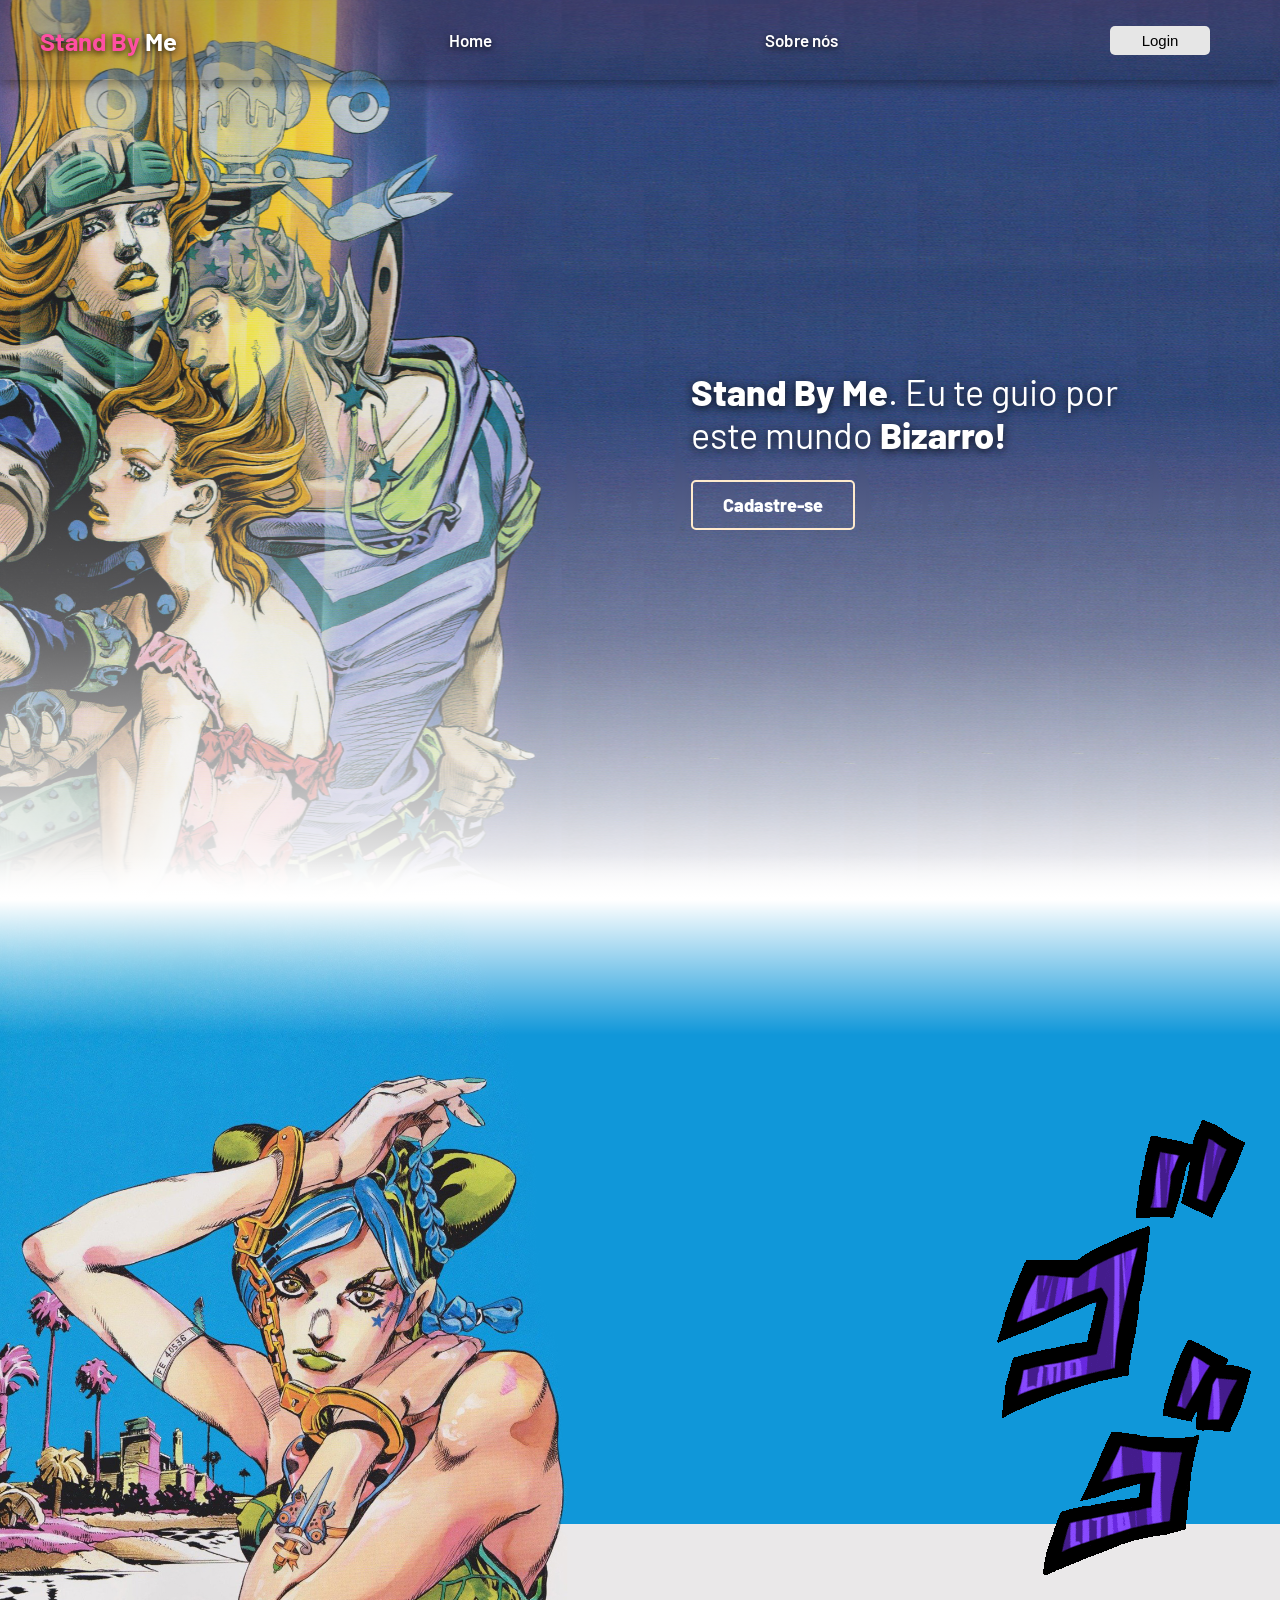
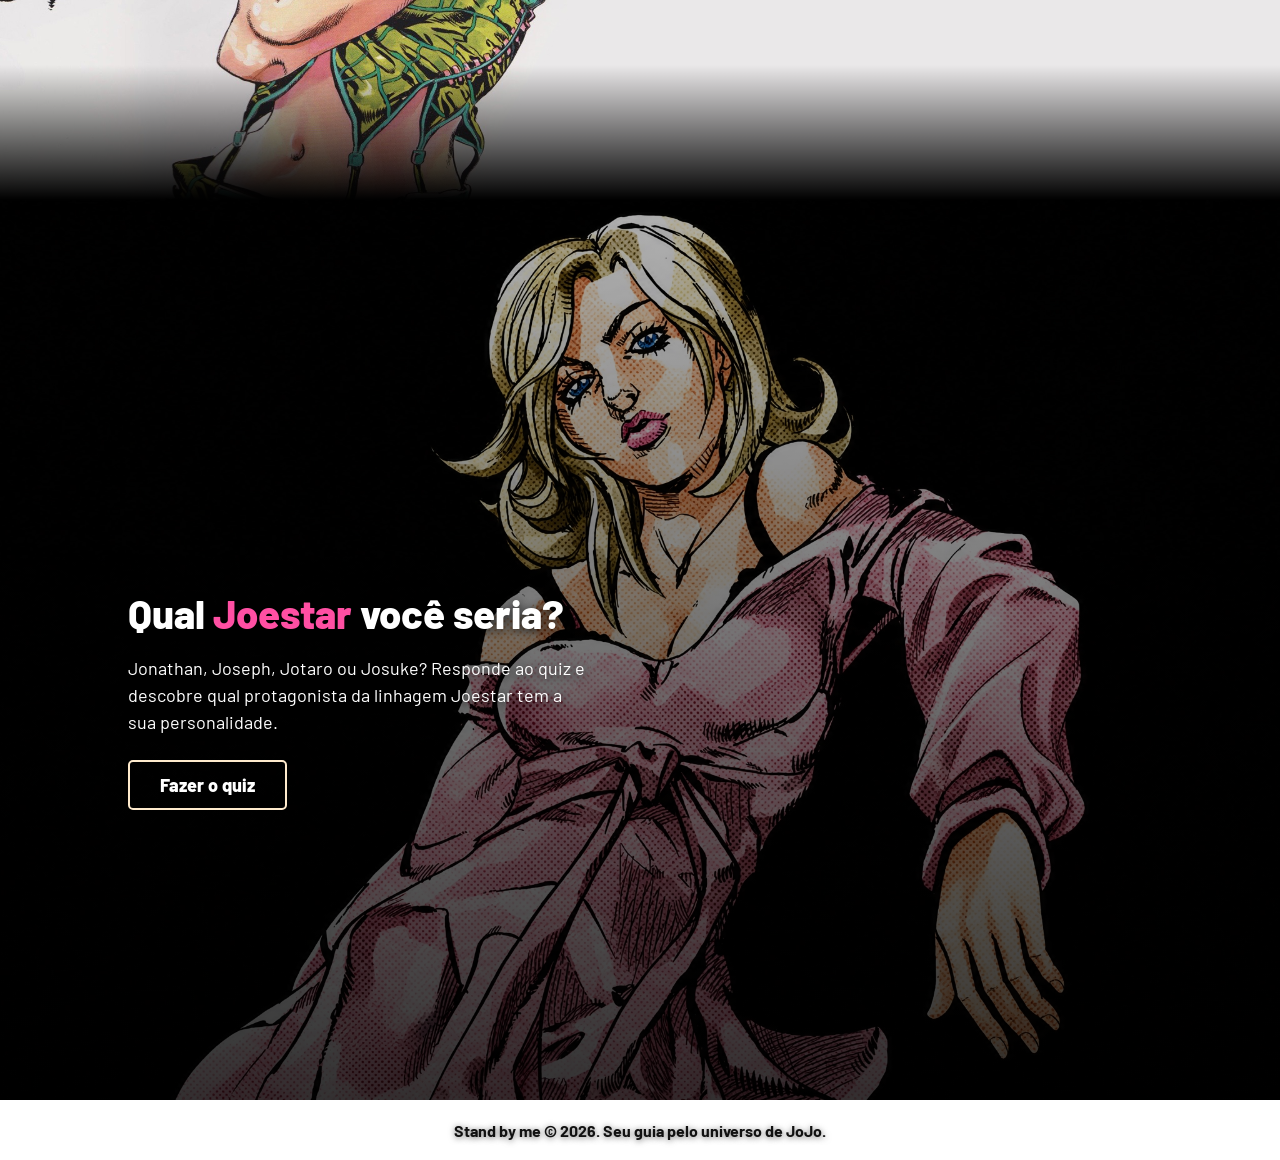
==== public/index.html @ cdf8f299 "refatorando tudo" ====
<!DOCTYPE html>
<html lang="pt-br">

<head>
  <meta charset="UTF-8">
  <meta http-equiv="X-UA-Compatible" content="IE=edge">
  <meta name="viewport" content="width=device-width, initial-scale=1.0">

  <title>Stand By Me | Página Inicial</title>

  <script src="./js/sessao.js"></script>

  <link rel="stylesheet" href="./css/estilo.css">
  <link rel="icon" href="./assets/icon/favicon2.ico">
  <link rel="preconnect" href="https://fonts.gstatic.com">
</head>

<body>
  <div class="cabecalho">
    <ul class="menu">
      <li>
        <a href="index.html">
          <h2><span>Stand By</span> Me</h2>
        </a>
      </li>
      <li>
        <a href="index.html">Home</a>
      </li>
      <li>
        <a href="#">Sobre nós</a>
      </li>
      <li>
        <a href="login.html"><button class="botao-perfil">Login</button></a>
      </li>
    </ul>
  </div>

  <div class="banner">
    <div class="container">
      <div class="chamada">
        <p><span>Stand By Me</span>. Eu te guio por este mundo <span>Bizarro!</span></p>
        <a href="cadastro.html" class="botao-chamada">Cadastre-se</a>
      </div>
    </div>
  </div>


  <div class="social">
    <div class="container">
      <div class="sobre-texto">
      </div>
    </div>
    <img class="sobre-imagem" src="assets/imgs/giphy.gif" alt="GO GO GO">
  </div>

  <div class="banner2">
    <div class="container">
      <div class="chamada">
        <h1>Qual <span>Joestar </span>você seria?</h1>
        <p>Jonathan, Joseph, Jotaro ou Josuke? Responde ao quiz e descobre qual protagonista da linhagem Joestar tem a sua personalidade.</p>
        <a href="quizPersonagem.html" class="botao-chamada">Fazer o quiz</a>
      </div>
    </div>
  </div>

  <div class="footer">
    <div class="container">
      <h4>Stand by me © 2026. Seu guia pelo universo de JoJo.</h4>
    </div>
  </div>
</body>

</html>
---- public/css/estilo.css ----
@import url('https://fonts.googleapis.com/css2?family=Barlow:ital,wght@0,100;0,200;0,300;0,400;0,500;0,600;0,700;0,800;0,900;1,100;1,200;1,300;1,400;1,500;1,600;1,700;1,800;1,900&display=swap');

body {
  margin: 0;
  padding: 0;
  font-family: 'Barlow', 'Segoe UI', Tahoma, Geneva, Verdana, sans-serif;
  background-color: black;
}

:root {
  --tamanho-header: 0px;
  --tamanho-banner: calc(100vh - var(--tamanho-header) - var(--tamanho-footer));
  --tamanho-simulador: calc(100vh - var(--tamanho-header) - var(--tamanho-footer));
  --tamanho-login: calc(100vh - var(--tamanho-header) - var(--tamanho-footer));
  --tamanho-footer: 0px;
}

.container {
  display: flex;
  width: 80%;
  margin: auto;
}

/* CABEÇALHO */

.cabecalho {
  background: rgba(0, 0, 0, 0.15);
  box-shadow: 0 4px 12px rgba(0, 0, 0, 0.4);
  position: absolute;
  top: 0;
  left: 0;
  width: 100%;
  height: 80px;
  display: flex;
  justify-content: center;
  box-sizing: border-box;
  padding-left: 40px;
  padding-right: 40px;
  z-index: 10;
}

.menu {
  display: flex;
  justify-content: space-between;
  align-items: center;
  width: 100%;
  font-size: 18px;
  list-style: none;
  margin: 0;
  padding: 0;
}

.menu li {
  margin-right: 30px;
}

.menu a {
  color: white;
  font-size: 17px;
  font-weight: 600;
  text-decoration: none;
  text-shadow: 0 2px 6px rgba(0, 0, 0, 0.8);
}

.menu h2 {
  margin: 0;
}

.menu h2 span {
  color: #ff4fa3;
}

.cabecalho button {
  background-color: #e6e6e6;
  color: black;
  border-radius: 5px;
  border: none;
  font-size: 15px;
  padding: 6px 20px;
  min-width: 100px;
  text-align: center;
  cursor: pointer;
  transition: all 0.3s ease;
}

.botao-perfil:hover {
  background-color: #ff4fa3;
  color: #0E1A12;
  box-shadow: 0 0 15px rgba(228, 228, 227, 0.4);
}

/* BANNER */

.banner {
  height: var(--tamanho-banner);
  color: white;
  background-image: linear-gradient(to bottom, transparent 95%, white 100%), url('../assets/imgs/image\ 11.svg');
  background-size: cover;
  background-position: center;
  background-repeat: no-repeat;
}

.banner .container {
  justify-content: flex-end;
  align-items: center;
  height: 100%;
}

.chamada {
  width: 45%;
}

.banner p {
  width: 100%;
  margin: 0;
  padding: 0;
  font-size: 36px;
  color: white;
  text-shadow: 0 2px 10px rgba(0, 0, 0, 0.8);
}

.banner .container span {
  font-weight: 800;
}

.botao-chamada {
  display: inline-block;
  margin-top: 24px;
  padding: 12px 30px;
  background-color: transparent;
  color: #fff;
  border: 2px solid blanchedalmond;
  font-size: 18px;
  font-weight: 800;
  text-decoration: none;
  border-radius: 5px;
  transition: all 0.3s ease;
}

.botao-chamada:hover {
  background-color: #ff4fa3;
  color: #0E1A12;
  box-shadow: 0 0 15px rgba(228, 228, 227, 0.4);
}

/* SOBRE O SITE (Sessão do Meio) */

.social {
  background-image: linear-gradient(to bottom, white 0%, transparent 15%, transparent 85%, black 100%), url('../assets/imgs/image\ 12.svg');
  background-size: cover;
  background-repeat: no-repeat;
  background-position: center;
  display: flex;
  position: relative;
  min-height: var(--tamanho-banner);
  align-items: center;
  padding: 60px 0;
  box-sizing: border-box;
}

.social .container {
  justify-content: center;
  width: 80%;
}

.sobre-texto {
  width: 100%;
  display: grid;
  grid-template-columns: repeat(3, 1fr);
  column-gap: 40px;
}

.sobre-texto h2 {
  grid-column: 1 / -1;
  font-size: 40px;
  font-weight: 800;
  line-height: 1.1;
  margin: 0 0 30px 0;
  color: #111;
  text-transform: uppercase;
  text-shadow: 0 0 6px rgba(255, 255, 255, 0.8);
}

.sobre-texto h2::before {
  content: "Site informativo";
  display: block;
  font-size: 14px;
  font-weight: 800;
  letter-spacing: 4px;
  color: #ff4fa3;
  margin-bottom: 12px;
}

.sobre-texto p {
  text-align: left;
  font-size: 16px;
  font-weight: 700;
  line-height: 1.7;
  color: #111;
  margin: 0;
  padding-top: 15px;
  border-top: 3px solid #F2C230;
  text-shadow: 0 0 6px rgba(255, 255, 255, 0.8);
}

.gogogo {
  position: absolute;
  right: 5%;
  top: 10%;
  width: 80px;
  height: auto;
}

/* BANNER 2 (Com o footer integrado dentro para garantir fundo completo até o fim) */

.banner2 {
  min-height: 100vh;
  display: flex;
  flex-direction: column;
  justify-content: space-between;
  color: white;
  background-image: linear-gradient(to bottom, rgba(0, 0, 0, 0.3), rgba(0, 0, 0, 0.8)), url('../assets/imgs/image\ 13.svg');
  background-size: cover;
  background-position: center;
  background-repeat: no-repeat;
  box-sizing: border-box;
  padding-top: 100px;
}

.banner2 .container {
  justify-content: flex-start;
  align-items: center;
  flex: 1;
}

.banner2 h1 {
  margin: 0 0 20px 0;
  font-size: 40px;
  font-weight: 800;
  line-height: 1.1;
  text-shadow: 0 2px 10px rgba(0, 0, 0, 0.8);
}

.banner2 h1 span {
  color: #ff4fa3;
}

.banner2 p {
  width: 100%;
  margin: 0;
  padding: 0;
  font-size: 18px;
  color: white;
  text-shadow: 0 2px 10px rgba(0, 0, 0, 0.8);
  line-height: 1.5;
}

/* FOOTER TRANSPARENTE INTEGRADO */

.footer {
  background-color: #fff;
  height: 60px;
  color: #111;
  display: flex;
  align-items: center;
  font-size: 16px;
  font-weight: bolder;
  text-shadow: 0 1px 6px rgba(0, 0, 0, 0.6);
  width: 100%;
}

.footer h4 {
  margin: 0;
}

.footer .container {
  justify-content: center;
  text-align: center;
}

.footer .container .version {
  font-size: 12px;
}

/* LOGIN */

.login {
  height: var(--tamanho-login);
  background-image: url('../assets/imgs/image\ 14.png');
  background-size: cover;
  background-position: center;
  background-repeat: no-repeat;
  padding-top: 80px;
  box-sizing: border-box;
}

.cadastro {
  height: var(--tamanho-login);
  background-image: url('../assets/imgs/image\ 10.svg');
  background-size: cover;
  background-position: center;
  background-repeat: no-repeat;
  padding-top: 80px;
  box-sizing: border-box;
}

.login .container {
  justify-content: center;
  align-items: center;
  height: 100%;
}

.cadastro .container {
  justify-content: flex-end;
  align-items: center;
  height: 100%;
}

.card {
  width: 100%;
  max-width: 380px;
  background-color: whitesmoke;
  border: 1px solid #eeeeee;
  border-radius: 12px;
  padding: 30px;
  display: flex;
  flex-direction: column;
  box-shadow: 0 8px 24px rgba(0, 0, 0, 0.3);
  box-sizing: border-box;
}

.card h2 {
  margin: 0 0 20px 0;
  font-size: 26px;
  color: #222222;
  text-align: center;
}

.formulario {
  display: flex;
  width: 100%;
  flex-direction: column;
}

.formulario span {
  font-size: 13px;
  color: #777777;
  margin-bottom: 6px;
}

.formulario input {
  background-color: transparent;
  border: none;
  border-bottom: 2px solid #dddddd;
  color: #222222;
  padding: 10px 0;
  font-size: 15px;
  outline: none;
  margin-bottom: 20px;
  transition: all 0.5s ease;
}

.formulario input:focus {
  border-bottom-color: #ff4fa3;
}

.formulario select {
  border: 2px solid #32b9cd;
  background-color: white;
  color: gray;
  height: 36px;
  text-align: center;
  border-radius: 10px;
  margin: 0;
}

.campo {
  display: flex;
  flex-direction: column;
  justify-content: start;
  padding: 5px 0;
}

.botao {
  cursor: pointer;
  font-family: "Barlow", sans-serif;
  border: 2px solid #ff4fa3;
  border-radius: 6px;
  box-shadow: 0 4px 10px rgba(0, 0, 0, 0.1);
  font-weight: 700;
  font-size: 16px;
  color: #ff4fa3;
  background-color: transparent;
  width: 100%;
  height: 44px;
  margin-top: 10px;
  transition: all 0.3s ease;
}

.botao:hover {
  background-color: #ff4fa3;
  color: white;
  box-shadow: 0 4px 15px rgba(255, 79, 163, 0.4);
}

.loading-div {
  width: 50px;
  margin: auto;
  display: none;
}

.loading-div img {
  height: 50px;
  width: 50px;
}

#div_erros_login {
  display: none;
}

/* FORMULARIO */

.alerta_erro {
  display: flex;
  justify-content: flex-end;
}

.card_erro {
  display: none;
  background-color: #fff;
  color: black;
  width: 230px;
  position: fixed;
  border-radius: 4px;
  border: #ED145B 3px solid;
  padding: 10px;
  margin-right: 10%;
}

.card_erro #mensagem_erro {
  font-weight: 500;
  font-size: 18px;
}

.formulario .tipo_campo {
  font-size: 18px;
  font-weight: 600 !important;
}

input {
  margin-bottom: 10px;
  border: 2px solid #32b9cd;
  padding: 10px;
  text-align: center;
  border-radius: 10px;
}

.btn {
  font-family: "Barlow", sans-serif;
  border: 0;
  border-radius: 5px;
  font-weight: 600;
  font-size: 16px;
  padding: 10px 15px;
  color: white;
  background-color: #ED145B;
  width: 120px;
  align-self: center;
  margin-top: 5px;
}

/* SIMULADOR */

.simulador {
  color: white;
}

.simulador .container {
  flex-direction: column;
  overflow: scroll;
  height: var(--tamanho-simulador);
}

/* ALERTA */

#alerta {
  position: absolute;
  right: 0;
  bottom: 0;
}

.mensagem-alarme {
  background-color: white;
  border-radius: 5px;
  width: 300px;
  height: 80px;
  margin: 10px;
  padding: 10px 0;
  display: flex;
  justify-content: space-evenly;
  align-items: center;
}

.mensagem-alarme h3 {
  font-size: 14px;
  margin: 0;
}

.mensagem-alarme .informacao {
  width: 66%;
}

.alarme-sino {
  width: 48px;
  height: 48px;
  animation-name: bell;
  animation-duration: 4s;
  background-image: url('https://cdn-icons-png.flaticon.com/512/1157/1157000.png');
  background-size: cover;
  animation-iteration-count: infinite;
}

@keyframes bell {
  0% { transform: rotate(25deg); }
  25% { transform: rotate(-25deg); }
  50% { transform: rotate(25deg); }
  75% { transform: rotate(-25deg); }
  100% { transform: rotate(25deg); }
}

/* QUIZ (tema dark) */

.quiz {
  min-height: 100vh;
  background-color: #0a0a0a;
  background-image: linear-gradient(rgba(0, 0, 0, 0.15), rgba(0, 0, 0, 0.3)), url('../assets/imgs/wallhaven-mlg9p1.png');
  background-size: cover;
  background-position: center;
  background-repeat: no-repeat;
  padding-top: 100px;
  padding-bottom: 40px;
  box-sizing: border-box;
}

.quiz .container {
  justify-content: center;
  align-items: center;
}

.card-quiz {
  max-width: 600px;
  background-color: #141414;
  border: 1px solid #ff4fa3;
  box-shadow: 0 0 20px rgba(255, 79, 163, 0.3);
}

.card-quiz h2 {
  color: white;
}

#numero_pergunta {
  font-size: 14px;
  color: #999999;
  text-align: center;
  margin-bottom: 10px;
}

#texto_pergunta {
  margin-bottom: 20px;
}

#div_alternativas {
  display: flex;
  flex-direction: column;
}

.botao-alternativa {
  cursor: pointer;
  font-family: "Barlow", sans-serif;
  font-size: 16px;
  font-weight: 600;
  color: white;
  background-color: #1f1f1f;
  border: 2px solid #333333;
  border-radius: 6px;
  padding: 12px;
  margin-bottom: 10px;
  text-align: left;
  transition: all 0.3s ease;
}

.botao-alternativa:hover {
  border-color: #ff4fa3;
  color: #ff4fa3;
  background-color: #2a2a2a;
}

#div_resultado {
  text-align: center;
}

#div_resultado h1 {
  color: #ff4fa3;
  font-size: 36px;
  margin: 10px 0;
}

#descricao_personagem {
  color: #cccccc;
  font-size: 16px;
  line-height: 1.5;
}

@media (max-width: 768px) {
  .container {
    width: 90%;
  }

  .cabecalho {
    position: relative;
    height: auto;
    padding: 15px;
  }

  .menu {
    flex-direction: column;
    gap: 15px;
  }

  .menu li {
    margin-right: 0;
  }

  .chamada {
    width: 100%;
    text-align: center;
  }

  .banner .container,
  .cadastro .container {
    justify-content: center;
  }

  .banner p {
    font-size: 24px;
  }

  .sobre-texto {
    grid-template-columns: 1fr;
    row-gap: 25px;
  }

  .sobre-texto h2 {
    font-size: 28px;
  }

  .banner2 h1 {
    font-size: 28px;
  }

  .gogogo {
    display: none;
  }
}
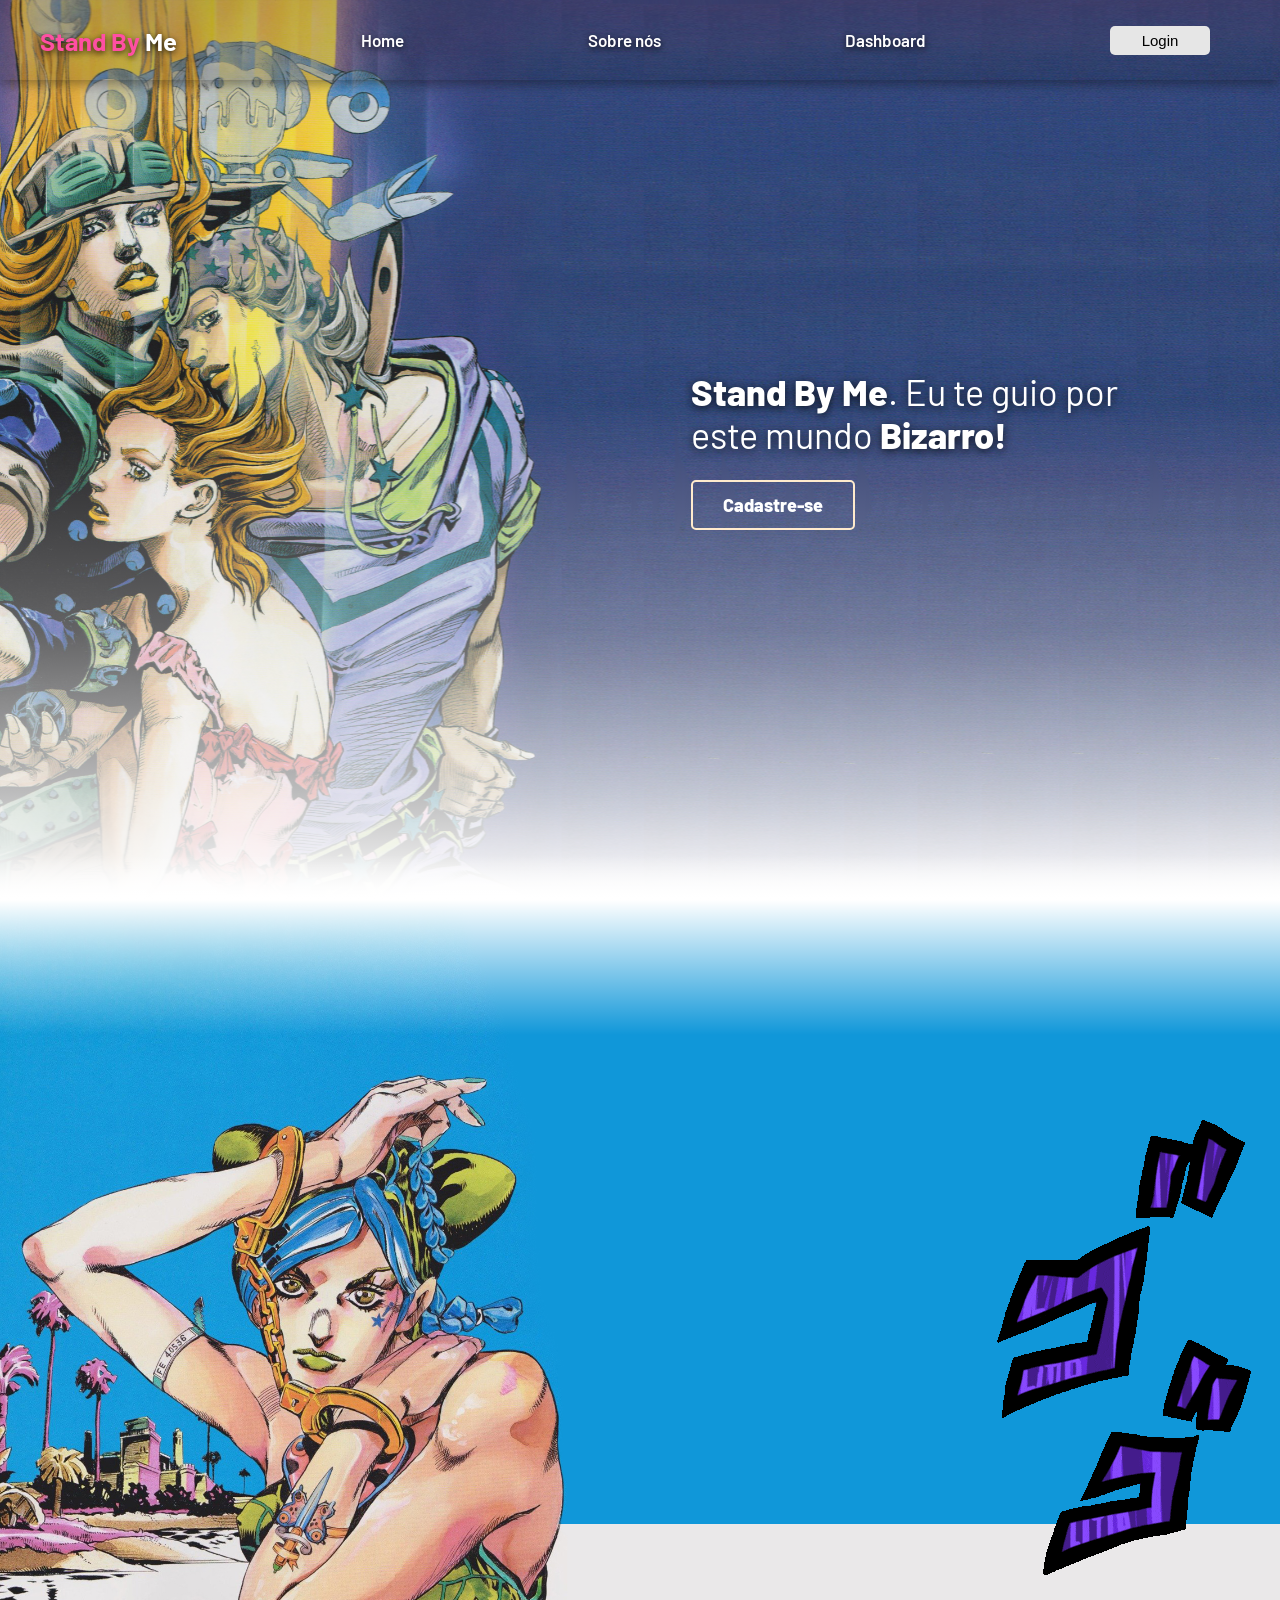
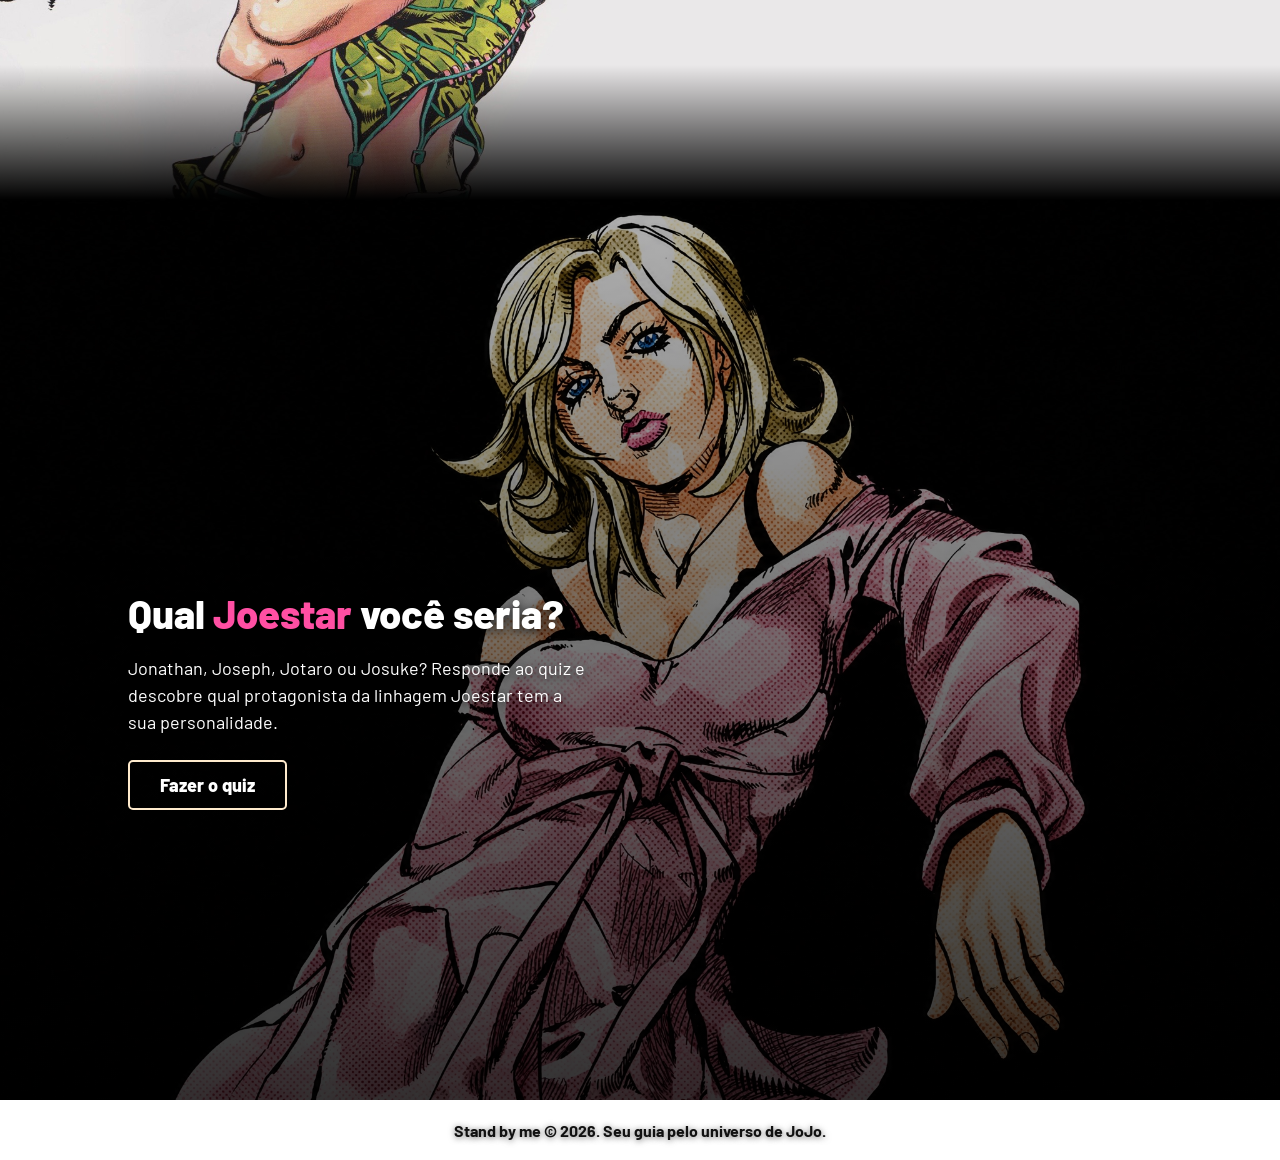
==== commit 8c6e4c36: "fazendo o web-data-viz funcionar" ====
--- a/public/index.html
+++ b/public/index.html
@@ -30,6 +30,9 @@
         <a href="#">Sobre nós</a>
       </li>
       <li>
+        <a href="dashboard/dashboard.html">Dashboard</a>
+      </li>
+      <li>
         <a href="login.html"><button class="botao-perfil">Login</button></a>
       </li>
     </ul>
@@ -57,8 +60,9 @@
     <div class="container">
       <div class="chamada">
         <h1>Qual <span>Joestar </span>você seria?</h1>
-        <p>Jonathan, Joseph, Jotaro ou Josuke? Responde ao quiz e descobre qual protagonista da linhagem Joestar tem a sua personalidade.</p>
-        <a href="quizPersonagem.html" class="botao-chamada">Fazer o quiz</a>
+        <p>Jonathan, Joseph, Jotaro ou Josuke? Responde ao quiz e descobre qual protagonista da linhagem Joestar tem a
+          sua personalidade.</p>
+        <a href="login.html" class="botao-chamada">Fazer o quiz</a>
       </div>
     </div>
   </div>
@@ -68,6 +72,9 @@
       <h4>Stand by me © 2026. Seu guia pelo universo de JoJo.</h4>
     </div>
   </div>
+
+  <div class="tela_carregando"">Carregando...</div>
+
 </body>
 
 </html>
--- a/public/css/estilo.css
+++ b/public/css/estilo.css
@@ -661,4 +661,10 @@
   .gogogo {
     display: none;
   }
+}
+.tela_carregando {
+    display: none;
+    background-color: black;
+    color: white;
+    text-align: center;
 }
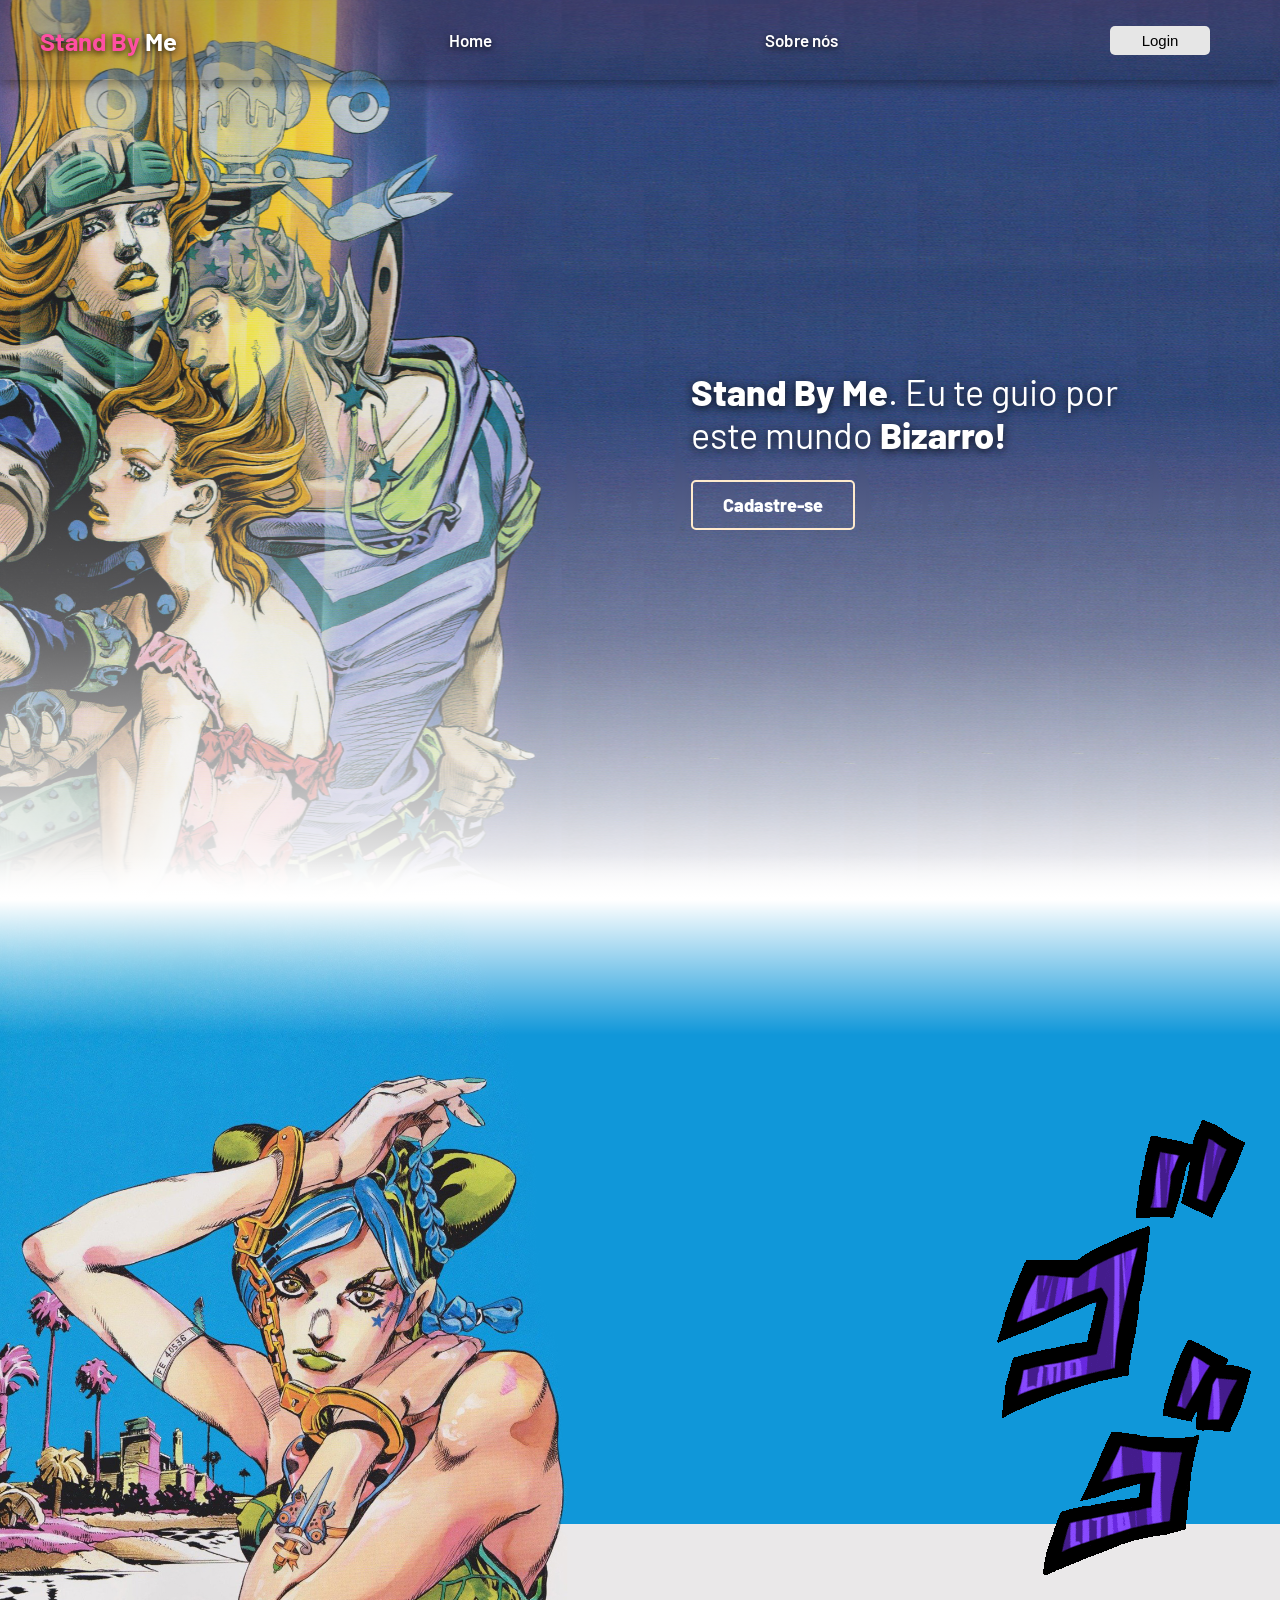
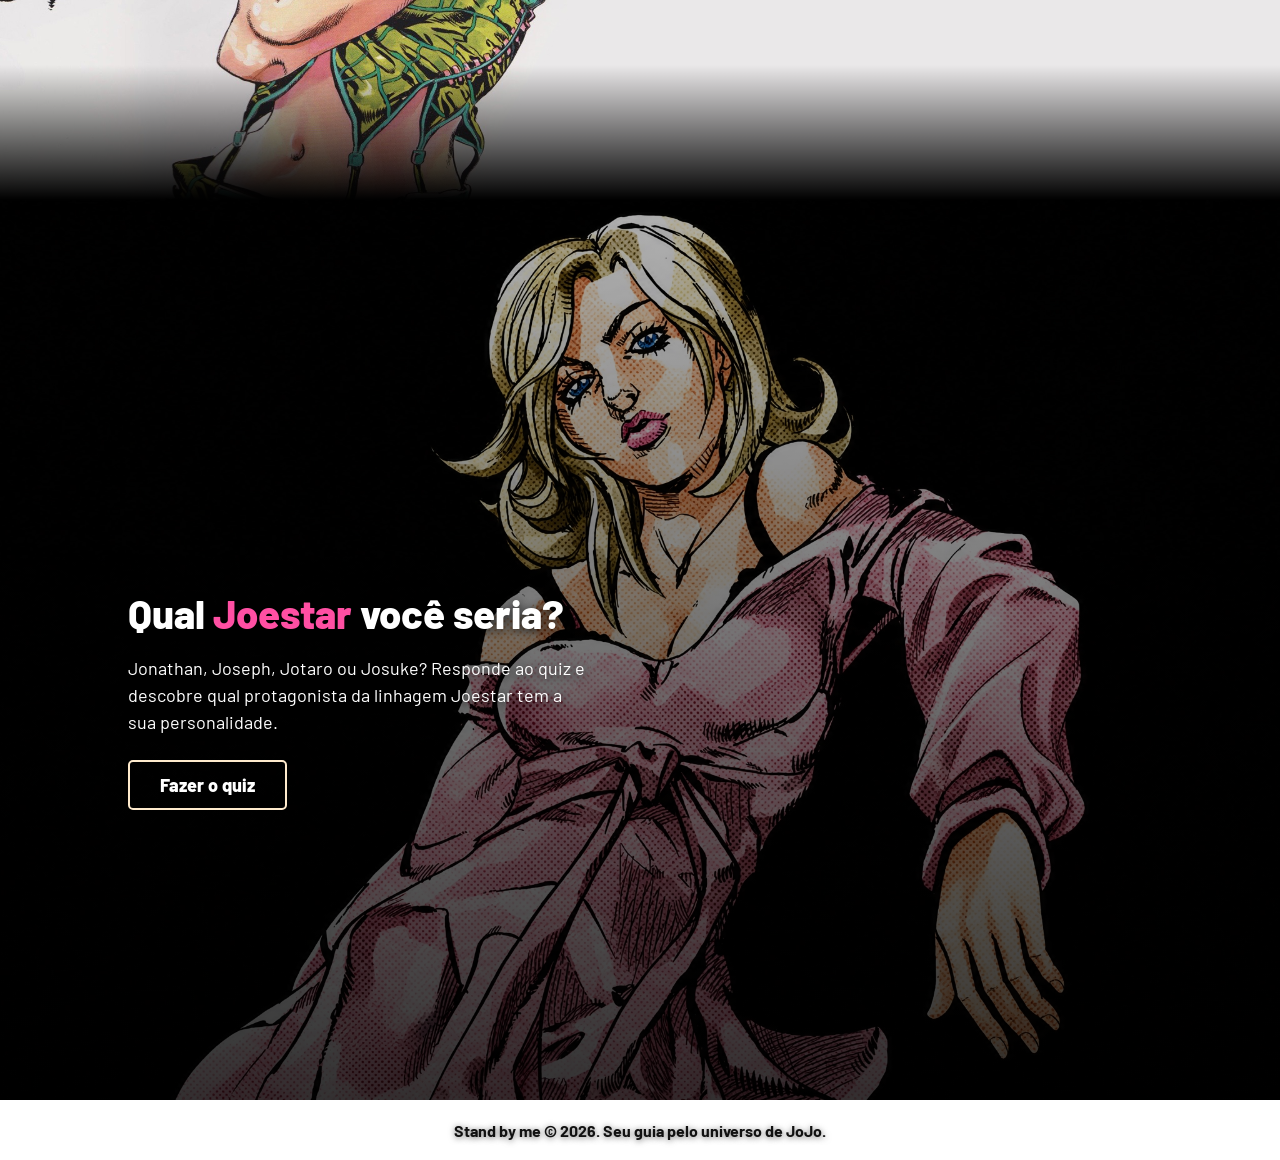
==== commit f04f1978: "refatorando index e login juntamente com o css" ====
--- a/public/index.html
+++ b/public/index.html
@@ -28,9 +28,6 @@
       </li>
       <li>
         <a href="#">Sobre nós</a>
-      </li>
-      <li>
-        <a href="dashboard/dashboard.html">Dashboard</a>
       </li>
       <li>
         <a href="login.html"><button class="botao-perfil">Login</button></a>
--- a/public/css/estilo.css
+++ b/public/css/estilo.css
@@ -521,11 +521,25 @@
 }
 
 @keyframes bell {
-  0% { transform: rotate(25deg); }
-  25% { transform: rotate(-25deg); }
-  50% { transform: rotate(25deg); }
-  75% { transform: rotate(-25deg); }
-  100% { transform: rotate(25deg); }
+  0% {
+    transform: rotate(25deg);
+  }
+
+  25% {
+    transform: rotate(-25deg);
+  }
+
+  50% {
+    transform: rotate(25deg);
+  }
+
+  75% {
+    transform: rotate(-25deg);
+  }
+
+  100% {
+    transform: rotate(25deg);
+  }
 }
 
 /* QUIZ (tema dark) */
@@ -611,60 +625,162 @@
   line-height: 1.5;
 }
 
-@media (max-width: 768px) {
-  .container {
-    width: 90%;
-  }
-
-  .cabecalho {
-    position: relative;
-    height: auto;
-    padding: 15px;
-  }
-
-  .menu {
-    flex-direction: column;
-    gap: 15px;
-  }
-
-  .menu li {
-    margin-right: 0;
-  }
-
-  .chamada {
-    width: 100%;
-    text-align: center;
-  }
-
-  .banner .container,
-  .cadastro .container {
-    justify-content: center;
-  }
-
-  .banner p {
-    font-size: 24px;
-  }
-
-  .sobre-texto {
-    grid-template-columns: 1fr;
-    row-gap: 25px;
-  }
-
-  .sobre-texto h2 {
-    font-size: 28px;
-  }
-
-  .banner2 h1 {
-    font-size: 28px;
-  }
-
-  .gogogo {
-    display: none;
-  }
-}
 .tela_carregando {
-    display: none;
-    background-color: black;
-    color: white;
-    text-align: center;
+  display: none;
+  background-color: black;
+  color: white;
+  text-align: center;
+}
+
+/* TELA DE FAVORITOS (Com espaçamento adequado para afastar da Navbar) */
+
+.fav-pagina {
+  background-color: #b5179e;
+  margin: 0;
+}
+
+.fav-conteudo {
+  display: flex;
+  flex-direction: column;
+  align-items: center;
+  justify-content: center;
+  text-align: center;
+  padding: 40px 20px 60px 20px;
+  min-height: 75vh;
+  box-sizing: border-box;
+}
+
+#div_escolha,
+#div_confirmacao {
+  width: 1050px;
+  margin: 40px auto 0 auto;
+}
+
+.fav-titulo {
+  display: inline-block;
+  background-color: #000000;
+  color: #f5c518;
+  font-size: 42px;
+  text-transform: uppercase;
+  letter-spacing: 3px;
+  padding: 15px 35px;
+  border: 6px solid #f5c518;
+  box-shadow: 10px 10px 0 #ffffff;
+  margin: 20px 0 50px 0;
+}
+
+/* Grade 3x3 fixa e alinhada */
+.fav-cartas {
+  display: grid;
+  grid-template-columns: repeat(3, 1fr);
+  gap: 30px;
+  width: 100%;
+}
+
+.fav-carta {
+  display: flex;
+  flex-direction: column;
+  justify-content: center;
+  align-items: center;
+  min-height: 170px;
+  padding: 25px 20px;
+  border: 6px solid #000000;
+  box-shadow: 10px 10px 0 #000000;
+  cursor: pointer;
+  font-family: inherit;
+  text-transform: uppercase;
+  transition: transform 0.15s ease, background-color 0.15s ease;
+}
+
+.fav-carta h2 {
+  font-size: 24px;
+  margin: 0 0 12px 0;
+  line-height: 1.2;
+}
+
+.fav-carta p {
+  font-size: 15px;
+  margin: 0;
+  line-height: 1.4;
+}
+
+.fav-carta:hover {
+  background-color: #000000;
+  color: #f5c518;
+  border-color: #f5c518;
+  transform: translate(-3px, -3px);
+  box-shadow: 0px 0px 0 #000000;
+}
+
+/* Cores temáticas por protagonista */
+.fav-jonathan {
+  background-color: #1e3a8a;
+  color: #ffffff;
+}
+
+.fav-joseph {
+  background-color: #2a9d8f;
+  color: #ffffff;
+}
+
+.fav-jotaro {
+  background-color: #1d4ed8;
+  color: #ffffff;
+}
+
+.fav-josuke {
+  background-color: #f72585;
+  color: #ffffff;
+}
+
+.fav-giorno {
+  background-color: #f5c518;
+  color: #000000;
+}
+
+.fav-jolyne {
+  background-color: #10b981;
+  color: #000000;
+}
+
+.fav-johnny {
+  background-color: #38bdf8;
+  color: #000000;
+}
+
+.fav-gappy {
+  background-color: #f8fafc;
+  color: #0f172a;
+}
+
+.fav-jodio {
+  background-color: #7c3aed;
+  color: #ffffff;
+}
+
+/* Tela de confirmação */
+.fav-nome {
+  color: #ffffff;
+  font-size: 56px;
+  text-transform: uppercase;
+  text-shadow: 5px 5px 0 #000000;
+  margin: 0 0 40px 0;
+}
+
+.fav-botao {
+  background-color: #f5c518;
+  color: #000000;
+  font-family: inherit;
+  font-size: 22px;
+  font-weight: 800;
+  text-transform: uppercase;
+  padding: 15px 30px;
+  border: 6px solid #000000;
+  box-shadow: 8px 8px 0 #000000;
+  cursor: pointer;
+}
+
+.fav-botao:hover {
+  background-color: #000000;
+  color: #f5c518;
 }
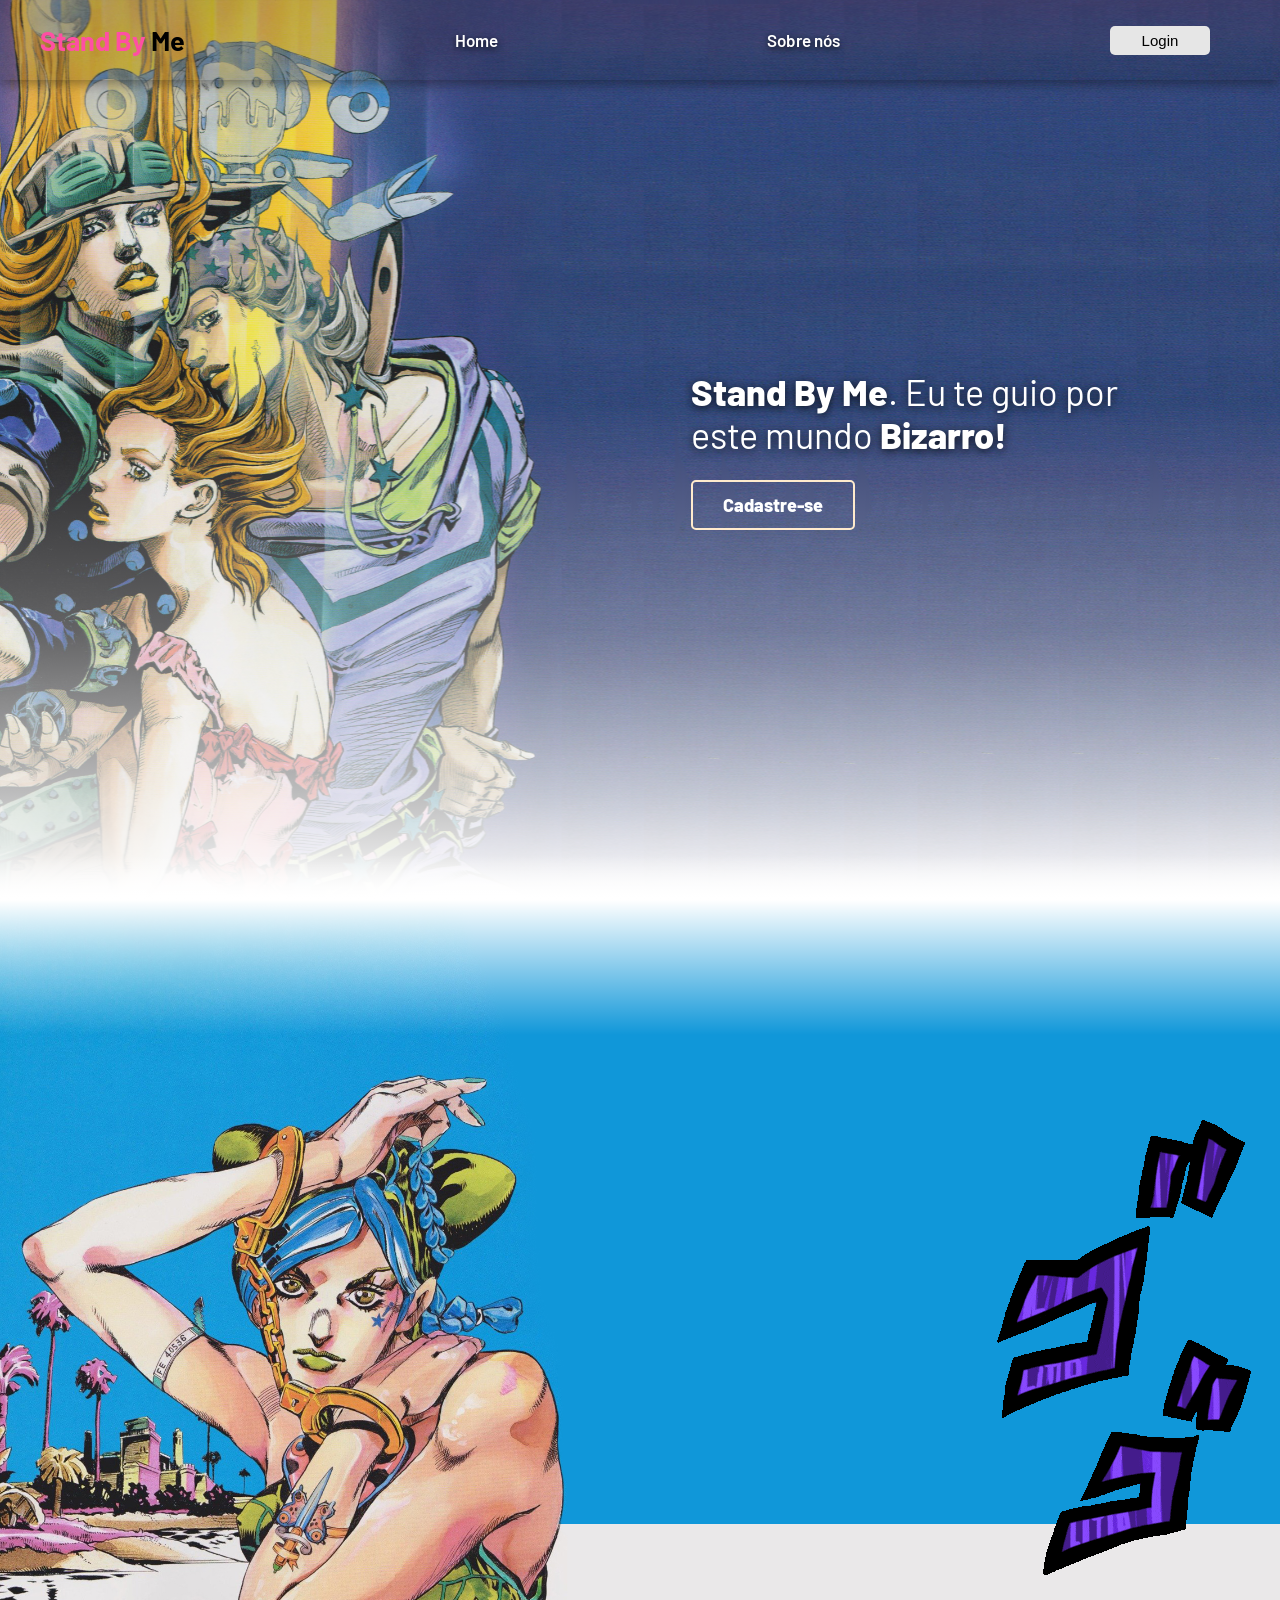
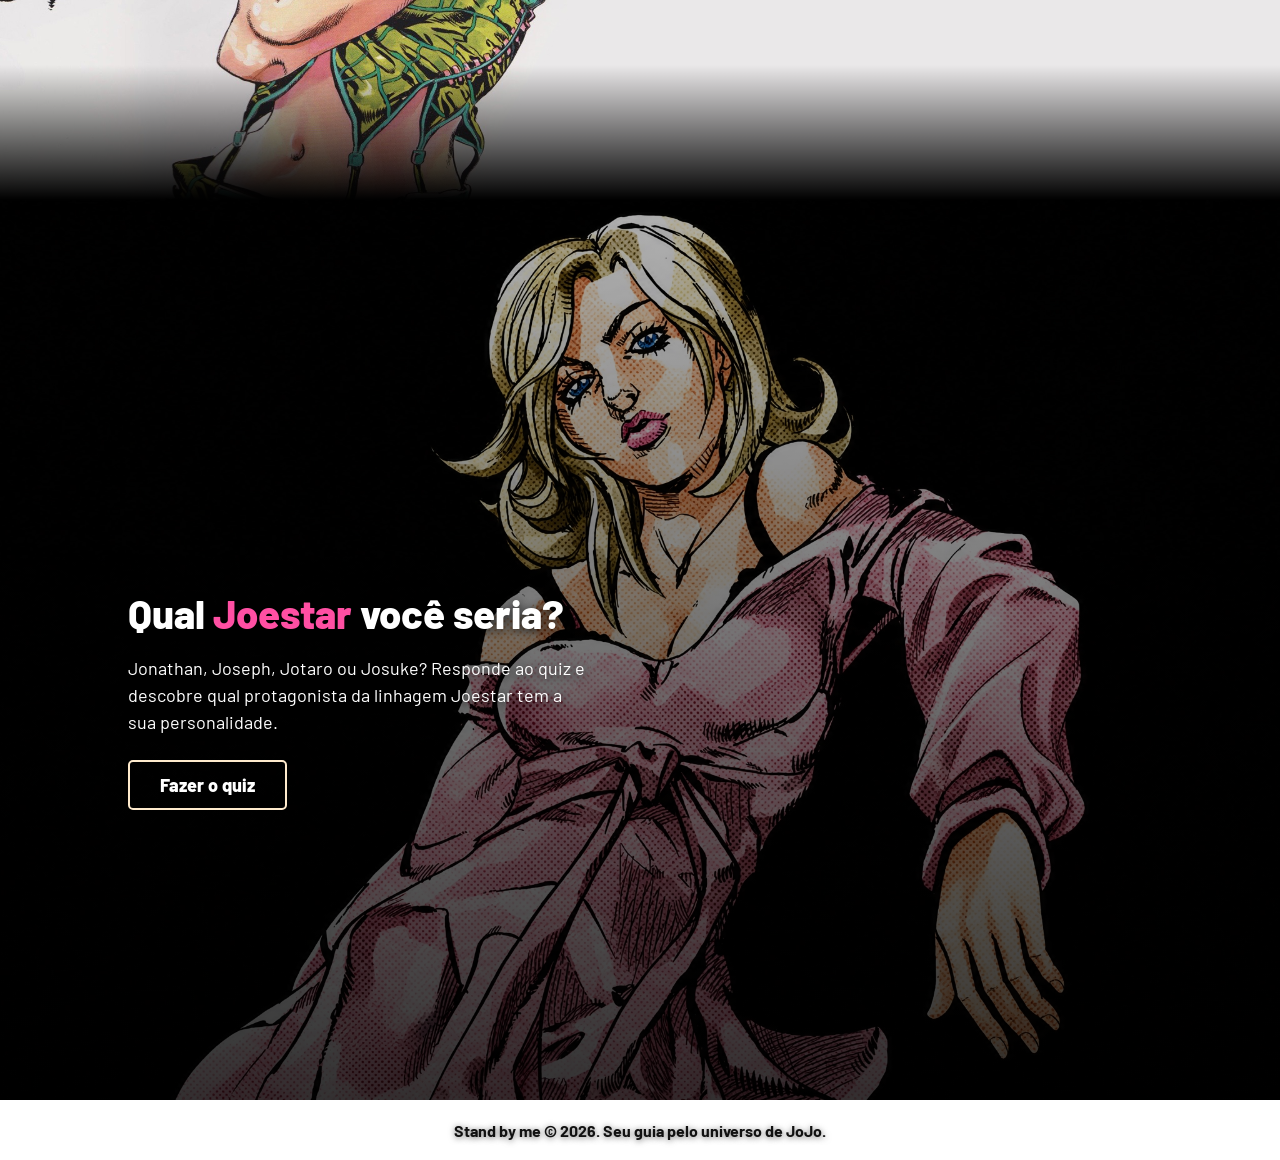
==== commit 81789fb7: "Refatorando a ligação que o button tinha" ====
--- a/public/index.html
+++ b/public/index.html
@@ -19,9 +19,9 @@
   <div class="cabecalho">
     <ul class="menu">
       <li>
-        <a href="index.html">
-          <h2><span>Stand By</span> Me</h2>
-        </a>
+
+        <h2><span>Stand By</span> Me</h2>
+
       </li>
       <li>
         <a href="index.html">Home</a>
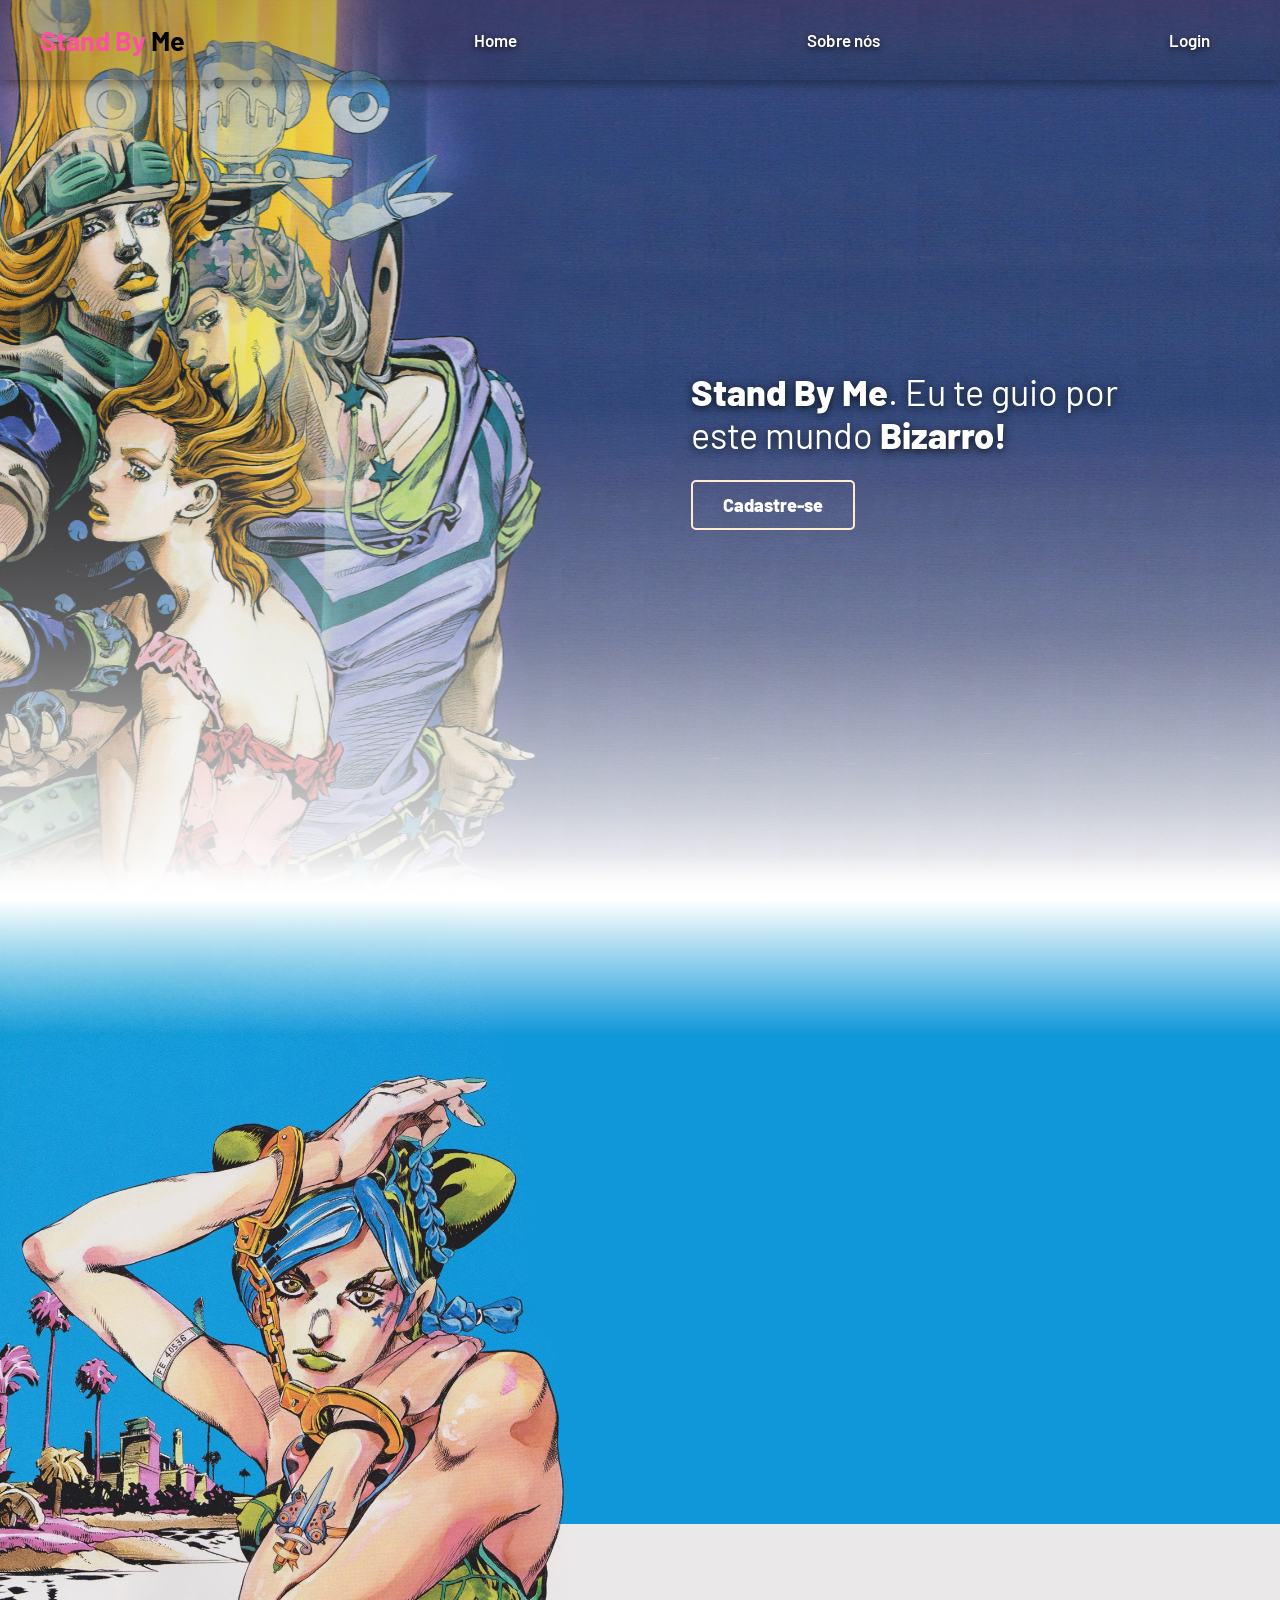
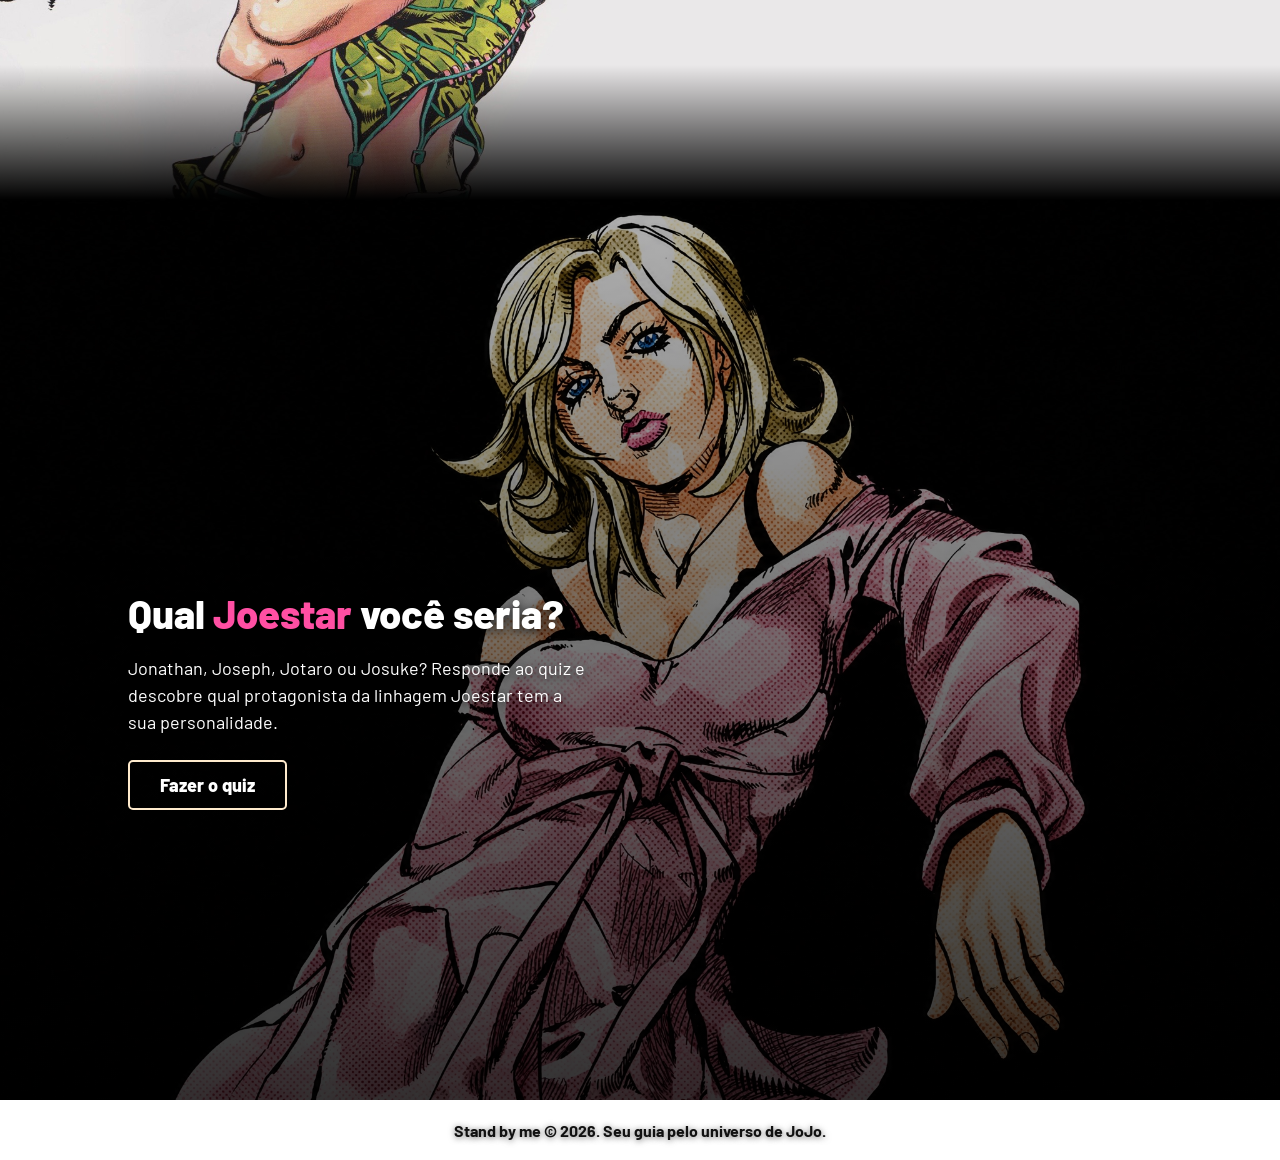
==== commit 3853fe83: "Interligandos os links" ====
--- a/public/index.html
+++ b/public/index.html
@@ -30,7 +30,7 @@
         <a href="#">Sobre nós</a>
       </li>
       <li>
-        <a href="login.html"><button class="botao-perfil">Login</button></a>
+        <a href="login.html">Login</a>
       </li>
     </ul>
   </div>
@@ -50,7 +50,6 @@
       <div class="sobre-texto">
       </div>
     </div>
-    <img class="sobre-imagem" src="assets/imgs/giphy.gif" alt="GO GO GO">
   </div>
 
   <div class="banner2">
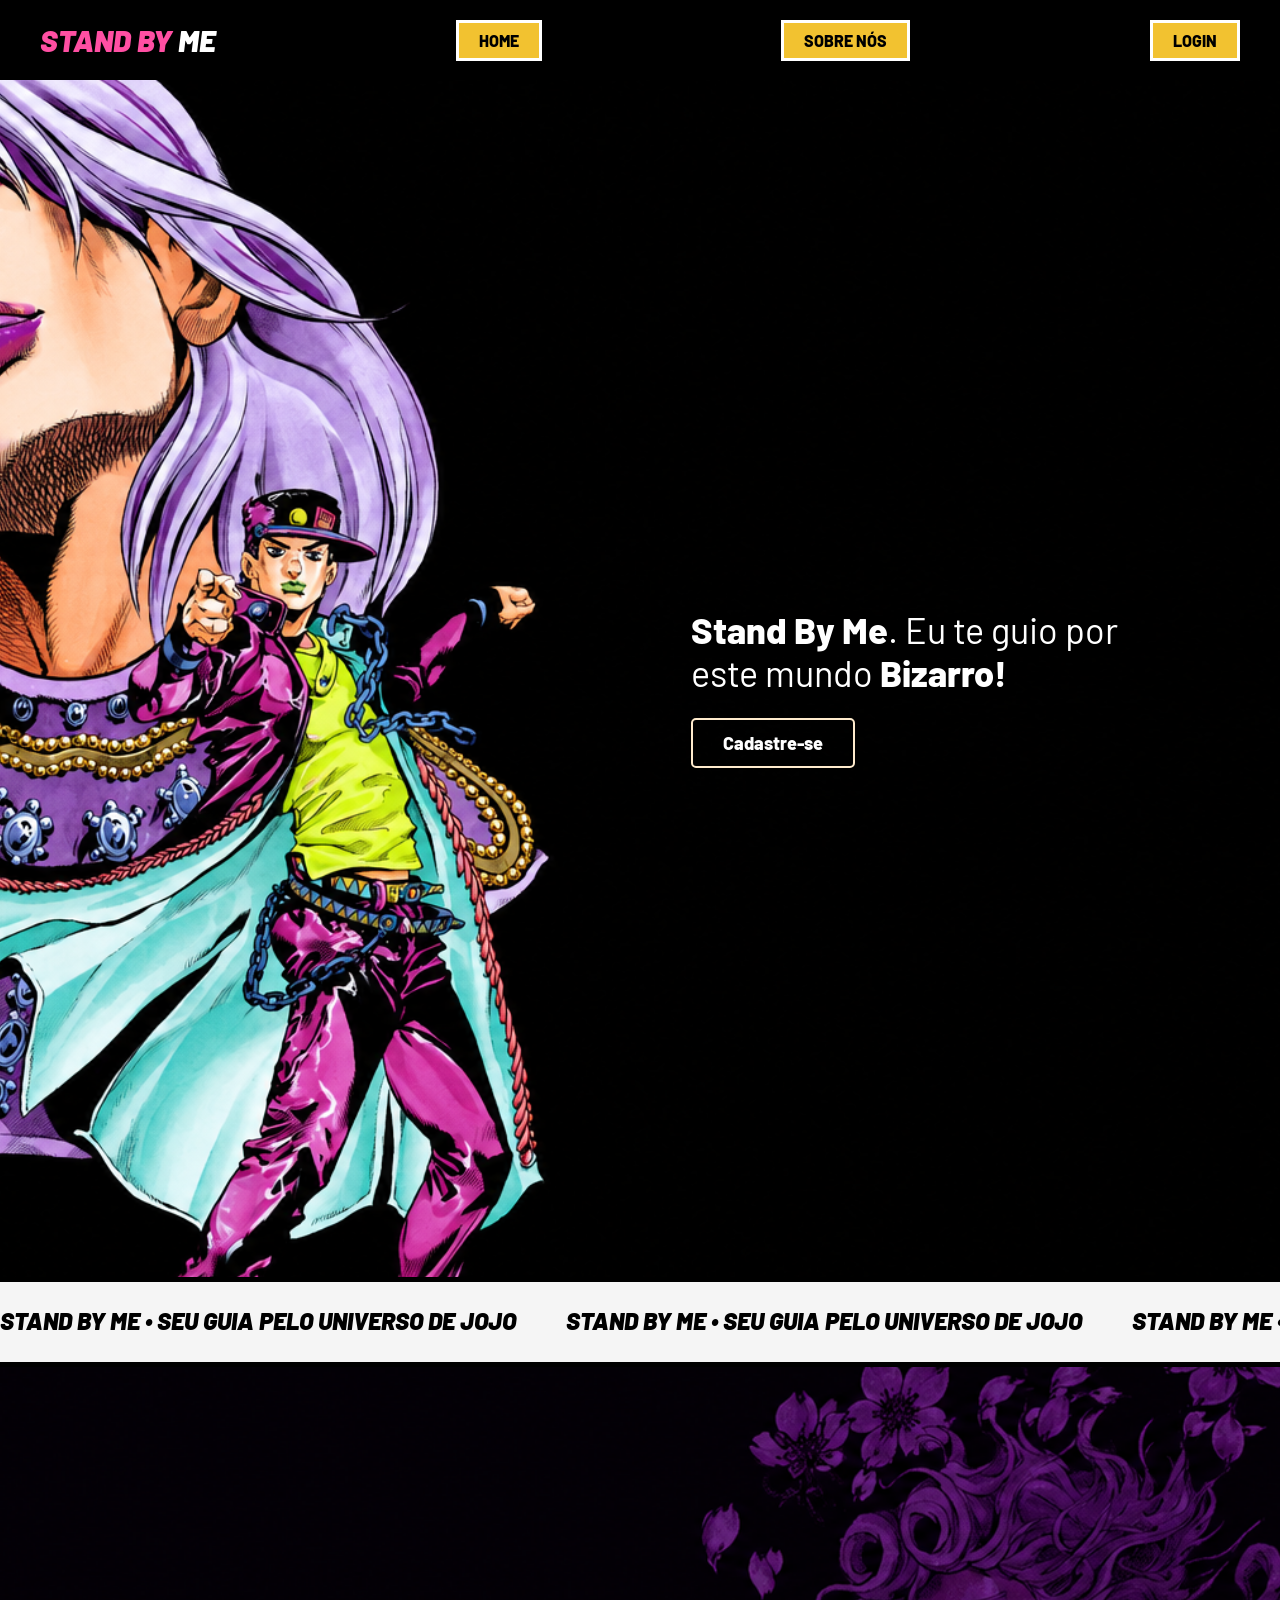
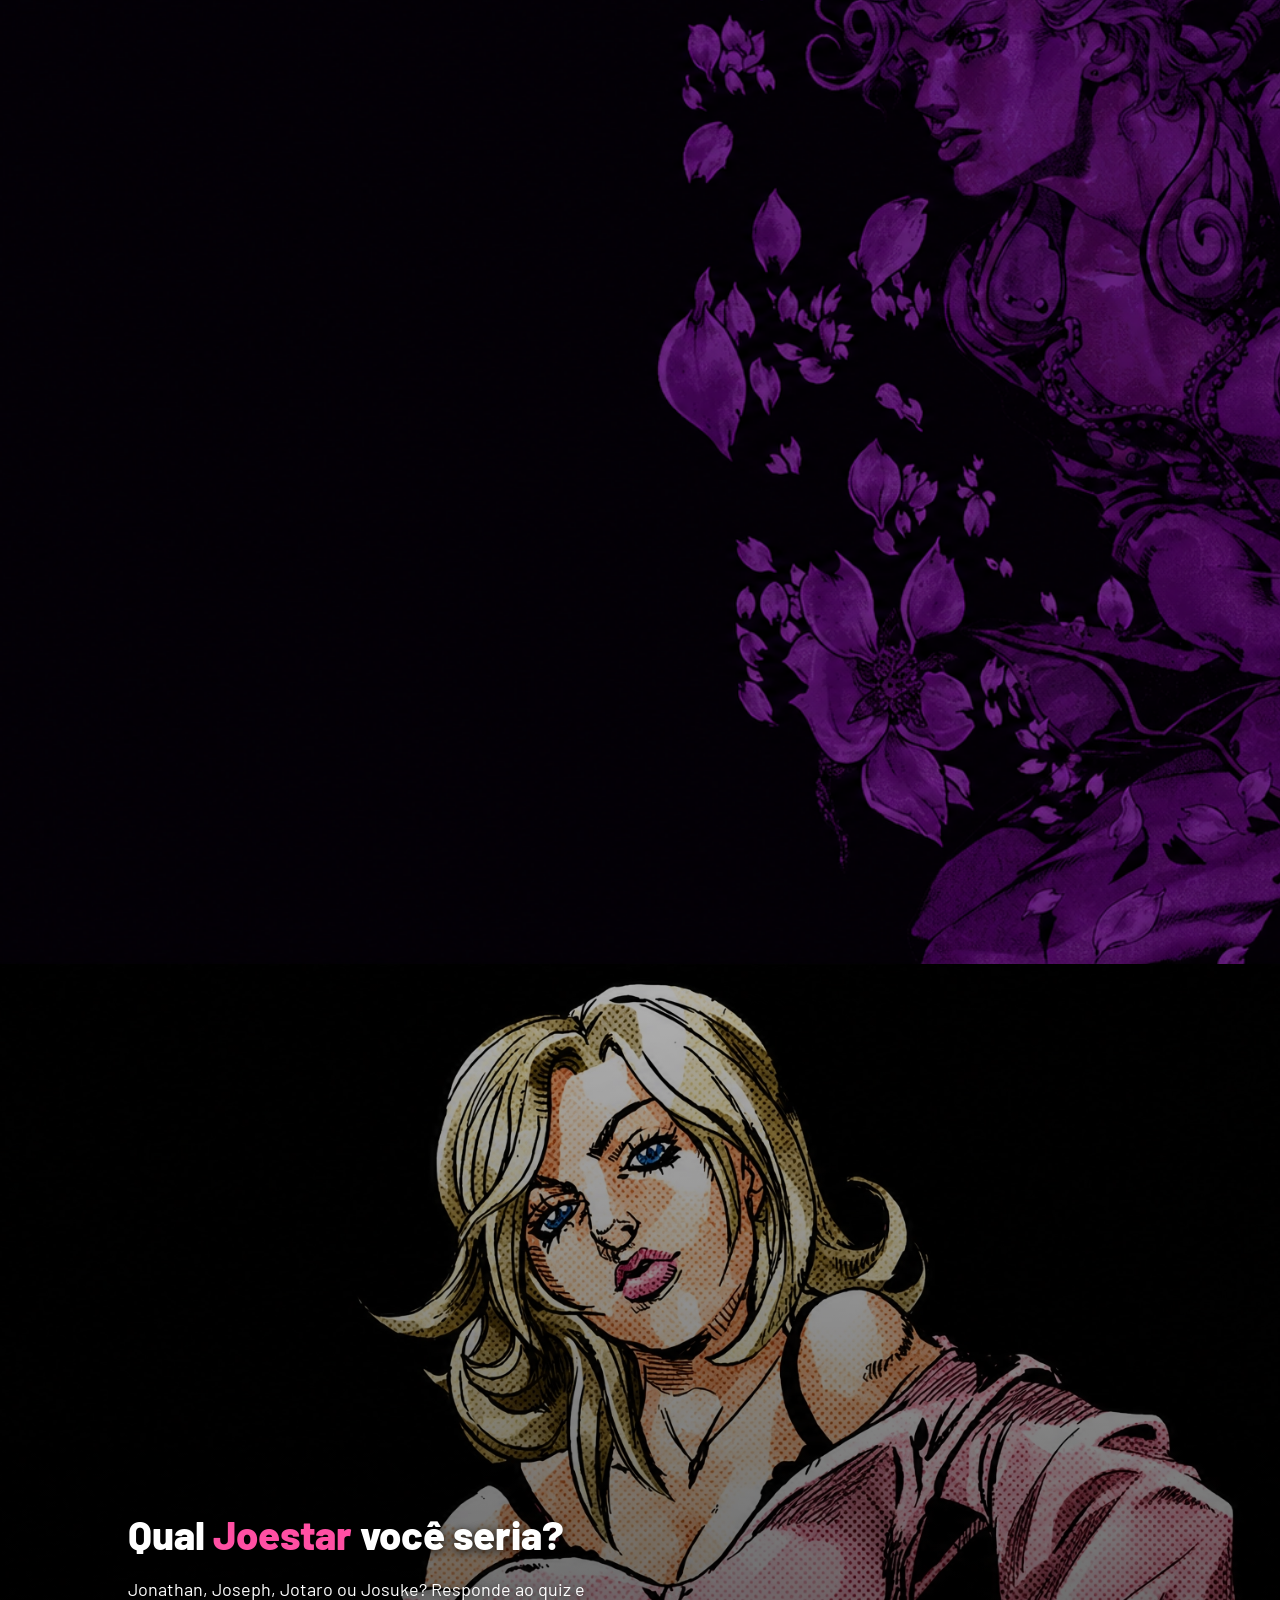
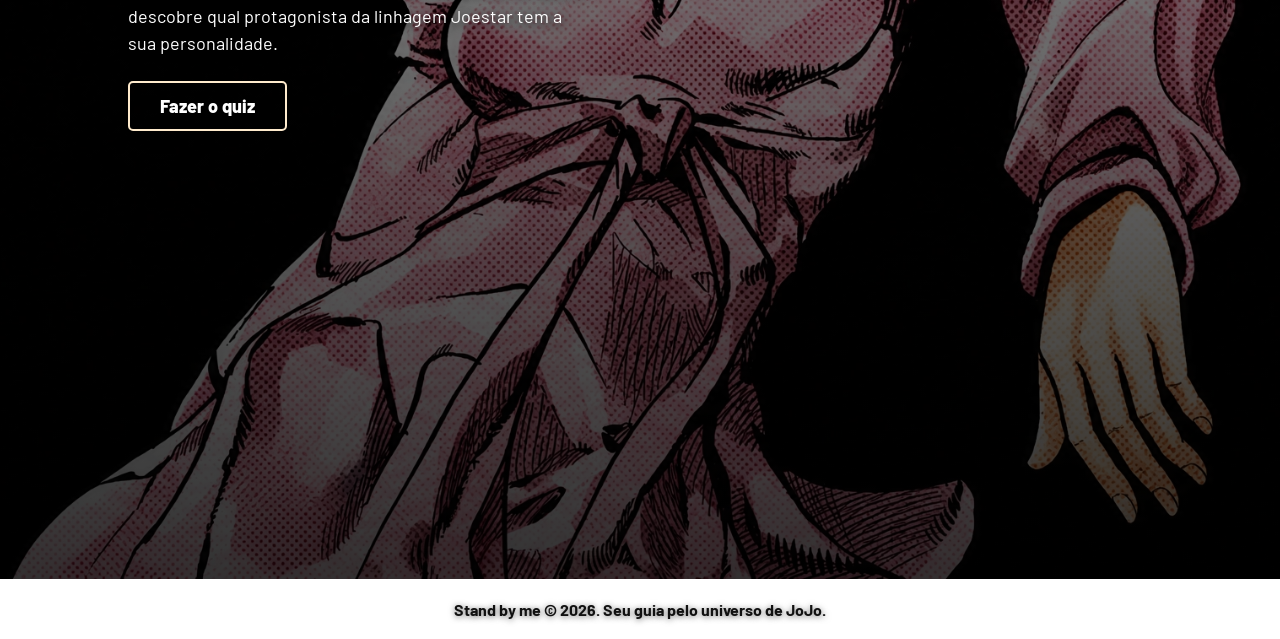
==== commit b4f3e12f: "Adicionando o Carrosel infinito" ====
--- a/public/index.html
+++ b/public/index.html
@@ -27,7 +27,7 @@
         <a href="index.html">Home</a>
       </li>
       <li>
-        <a href="#">Sobre nós</a>
+        <a href="../public/sobre_nós.html">Sobre nós</a>
       </li>
       <li>
         <a href="login.html">Login</a>
@@ -43,7 +43,13 @@
       </div>
     </div>
   </div>
-
+<div class="faixa-conexao">
+    <div class="faixa-conteudo">
+      <span>STAND BY ME &bull; SEU GUIA PELO UNIVERSO DE JOJO</span>
+      <span>STAND BY ME &bull; SEU GUIA PELO UNIVERSO DE JOJO</span>
+      <span>STAND BY ME &bull; SEU GUIA PELO UNIVERSO DE JOJO</span>
+    </div>
+  </div>
 
   <div class="social">
     <div class="container">
--- a/public/css/estilo.css
+++ b/public/css/estilo.css
@@ -1,786 +1,1026 @@
-@import url('https://fonts.googleapis.com/css2?family=Barlow:ital,wght@0,100;0,200;0,300;0,400;0,500;0,600;0,700;0,800;0,900;1,100;1,200;1,300;1,400;1,500;1,600;1,700;1,800;1,900&display=swap');
-
-body {
-  margin: 0;
-  padding: 0;
-  font-family: 'Barlow', 'Segoe UI', Tahoma, Geneva, Verdana, sans-serif;
-  background-color: black;
-}
-
-:root {
-  --tamanho-header: 0px;
-  --tamanho-banner: calc(100vh - var(--tamanho-header) - var(--tamanho-footer));
-  --tamanho-simulador: calc(100vh - var(--tamanho-header) - var(--tamanho-footer));
-  --tamanho-login: calc(100vh - var(--tamanho-header) - var(--tamanho-footer));
-  --tamanho-footer: 0px;
-}
-
-.container {
-  display: flex;
-  width: 80%;
-  margin: auto;
-}
-
-/* CABEÇALHO */
-
-.cabecalho {
-  background: rgba(0, 0, 0, 0.15);
-  box-shadow: 0 4px 12px rgba(0, 0, 0, 0.4);
-  position: absolute;
-  top: 0;
-  left: 0;
-  width: 100%;
-  height: 80px;
-  display: flex;
-  justify-content: center;
-  box-sizing: border-box;
-  padding-left: 40px;
-  padding-right: 40px;
-  z-index: 10;
-}
-
-.menu {
-  display: flex;
-  justify-content: space-between;
-  align-items: center;
-  width: 100%;
-  font-size: 18px;
-  list-style: none;
-  margin: 0;
-  padding: 0;
-}
-
-.menu li {
-  margin-right: 30px;
-}
-
-.menu a {
-  color: white;
-  font-size: 17px;
-  font-weight: 600;
-  text-decoration: none;
-  text-shadow: 0 2px 6px rgba(0, 0, 0, 0.8);
-}
-
-.menu h2 {
-  margin: 0;
-}
-
-.menu h2 span {
-  color: #ff4fa3;
-}
-
-.cabecalho button {
-  background-color: #e6e6e6;
-  color: black;
-  border-radius: 5px;
-  border: none;
-  font-size: 15px;
-  padding: 6px 20px;
-  min-width: 100px;
-  text-align: center;
-  cursor: pointer;
-  transition: all 0.3s ease;
-}
-
-.botao-perfil:hover {
-  background-color: #ff4fa3;
-  color: #0E1A12;
-  box-shadow: 0 0 15px rgba(228, 228, 227, 0.4);
-}
-
-/* BANNER */
-
-.banner {
-  height: var(--tamanho-banner);
-  color: white;
-  background-image: linear-gradient(to bottom, transparent 95%, white 100%), url('../assets/imgs/image\ 11.svg');
+              @import url('https://fonts.googleapis.com/css2?family=Barlow:ital,wght@0,100;0,200;0,300;0,400;0,500;0,600;0,700;0,800;0,900;1,100;1,200;1,300;1,400;1,500;1,600;1,700;1,800;1,900&display=swap');
+
+              body {
+                margin: 0;
+                padding: 0;
+                font-family: 'Barlow', 'Segoe UI', Tahoma, Geneva, Verdana, sans-serif;
+                background-color: black;
+              }
+
+              :root {
+                --tamanho-header: 0px;
+                --tamanho-banner: calc(100vh - var(--tamanho-header) - var(--tamanho-footer));
+                --tamanho-simulador: calc(100vh - var(--tamanho-header) - var(--tamanho-footer));
+                --tamanho-login: calc(100vh - var(--tamanho-header) - var(--tamanho-footer));
+                --tamanho-footer: 0px;
+              }
+
+              .container {
+                display: flex;
+                width: 80%;
+                margin: auto;
+              }
+
+              /* CABEÇALHO */
+
+              .cabecalho {
+                background-color: #000;
+                width: 100%;
+                height: 80px;
+                display: flex;
+                justify-content: center;
+                box-sizing: border-box;
+                padding-left: 40px;
+                padding-right: 40px;
+              }
+
+              .menacing-gif {
+                position: absolute;
+                top: -18px;
+                /* sobe o gif (número menor = mais pra cima) */
+                right: -30px;
+                /* joga pra direita (número menor = mais pra fora) */
+                height: 50px;
+                transform: rotate(10deg);
+              }
+
+
+
+
+              .menu {
+                display: flex;
+                justify-content: space-between;
+                align-items: center;
+                width: 100%;
+                list-style: none;
+                margin: 0;
+                padding: 0;
+              }
+
+              .menu h2 {
+                position: relative;
+                margin: 0;
+                font-size: 30px;
+                font-weight: 900;
+                font-style: italic;
+                color: #fff;
+                text-transform: uppercase;
+              }
+
+              .menu h2 span {
+                color: #ff4fa3;
+              }
+
+              .menu a,
+              .cabecalho button {
+                font-family: 'Barlow', sans-serif;
+                background-color: #F2C230;
+                color: #000;
+                padding: 8px 20px;
+                font-size: 16px;
+                font-weight: 800;
+                text-transform: uppercase;
+                text-decoration: none;
+                border: 3px solid #fff;
+                border-radius: 0;
+                display: inline-block;
+                cursor: pointer;
+                transition: all 0.2s ease;
+              }
+
+              .cabecalho button {
+                background-color: #fff;
+              }
+
+              .menu a:hover,
+              .cabecalho button:hover {
+                background-color: #000;
+                color: #ff4fa3;
+                border-color: #ff4fa3;
+                transform: translateY(-5px) rotate(-3deg);
+                box-shadow: 8px 8px 0 #ff4fa3;
+              }
+
+              /* BANNER */
+
+              .banner {
+                margin-top: 0px;
+                height: var(--tamanho-banner);
+                color: white;
+                background-image: url('../assets/imgs/image\ 16.svg');
+                background-size: cover;
+                background-repeat: no-repeat;
+                background-position: center bottom;
+                min-height: 135vh;
+
+              }
+
+              .banner .container {
+                justify-content: flex-end;
+                align-items: center;
+                height: 100%;
+              }
+
+              .chamada {
+                width: 45%;
+              }
+
+              .banner p {
+                width: 100%;
+                margin: 0;
+                padding: 0;
+                font-size: 36px;
+                color: white;
+                text-shadow: 0 2px 10px rgba(0, 0, 0, 0.8);
+              }
+
+              .banner .container span {
+                font-weight: 800;
+              }
+
+              .botao-chamada {
+                display: inline-block;
+                margin-top: 24px;
+                padding: 12px 30px;
+                background-color: transparent;
+                color: #fff;
+                border: 2px solid blanchedalmond;
+                font-size: 18px;
+                font-weight: 800;
+                text-decoration: none;
+                border-radius: 5px;
+                transition: all 0.3s ease;
+              }
+
+              .botao-chamada:hover {
+                background-color: #ff4fa3;
+                color: #0E1A12;
+                box-shadow: 0 0 15px rgba(228, 228, 227, 0.4);
+              }
+
+              .faixa-conexao {
+                width: 100%;
+                height: 80px;
+                /* Espessura da faixa */
+                background-color: whitesmoke;
+                /* Cor da faixa (pode trocar por #F2C230 ou #000) */
+                border-top: 5px solid #000;
+                /* Borda preta em cima para dar acabamento */
+                border-bottom: 5px solid #000;
+                /* Borda preta embaixo */
+                position: relative;
+                overflow: hidden;
+                align-items: center;
+                z-index: 10;
+                margin-top: -18px;
+                margin-bottom: -18px;
+              }
+
+              /* O container que vai se mover */
+              .faixa-conteudo {
+                display: flex;
+                white-space: nowrap;
+                animation: rolarInfinito 30s linear infinite;
+                /* 15s é a velocidade (diminua para ir mais rápido) */
+              }
+
+              /* Estilo do texto ou itens dentro da faixa */
+              .faixa-conteudo span {
+                font-family: 'Barlow', sans-serif;
+                font-weight: 900;
+                font-style: italic;
+                font-size: 24px;
+                color: #000000;
+                text-transform: uppercase;
+                margin-top: 24px;
+                padding-right: 50px;
+                /* Espaço de respiro entre as repetições */
+              }
+
+              /* O movimento em loop infinito */
+              @keyframes rolarInfinito {
+                0% {
+                  transform: translateX(0);
+                }
+
+                100% {
+                  transform: translateX(-50%);
+                  /* Move exatamente metade do bloco duplicado, criando um loop perfeito */
+                }
+              }
+
+              /* SOBRE O SITE (Sessão do Meio) */
+
+              .social {
+                background-image: url('../assets/imgs/wallhaven-mlg9p1.png');
+                background-size: cover;
+                background-repeat: no-repeat;
+                background-position: top center;
+                display: flex;
+                position: static;
+                min-height: var(--tamanho-banner);
+                align-items: center;
+                padding: 60px 0;
+                box-sizing: border-box;
+                min-height: 135vh;
+              }
+
+              .social .container {
+                justify-content: center;
+                width: 80%;
+              }
+
+              .sobre-texto {
+                width: 100%;
+                display: grid;
+                grid-template-columns: repeat(3, 1fr);
+                column-gap: 40px;
+              }
+
+              .sobre-texto h2 {
+                grid-column: 1 / -1;
+                font-size: 40px;
+                font-weight: 800;
+                line-height: 1.1;
+                margin: 0 0 30px 0;
+                color: #111;
+                text-transform: uppercase;
+                text-shadow: 0 0 6px rgba(255, 255, 255, 0.8);
+              }
+
+              .sobre-texto h2::before {
+                content: "Site informativo";
+                display: block;
+                font-size: 14px;
+                font-weight: 800;
+                letter-spacing: 4px;
+                color: #ff4fa3;
+                margin-bottom: 12px;
+              }
+
+              .sobre-texto p {
+                text-align: left;
+                font-size: 16px;
+                font-weight: 700;
+                line-height: 1.7;
+                color: #111;
+                margin: 0;
+                padding-top: 15px;
+                border-top: 3px solid #F2C230;
+                text-shadow: 0 0 6px rgba(255, 255, 255, 0.8);
+              }
+
+
+              /* BANNER 2 (Com o footer integrado dentro para garantir fundo completo até o fim) */
+
+              .banner2 {
+                min-height: 100vh;
+                display: flex;
+                flex-direction: column;
+                justify-content: space-between;
+                color: white;
+                background-image: linear-gradient(to bottom, rgba(0, 0, 0, 0.3), rgba(0, 0, 0, 0.8)), url('../assets/imgs/image\ 13.svg');
+                background-size: cover;
+                background-position: center;
+                background-repeat: no-repeat;
+                box-sizing: border-box;
+                padding-top: 100px;
+                min-height: 135vh;
+
+              }
+
+              .banner2 .container {
+                justify-content: flex-start;
+                align-items: center;
+                flex: 1;
+              }
+
+              .banner2 h1 {
+                margin: 0 0 20px 0;
+                font-size: 40px;
+                font-weight: 800;
+                line-height: 1.1;
+                text-shadow: 0 2px 10px rgba(0, 0, 0, 0.8);
+              }
+
+              .banner2 h1 span {
+                color: #ff4fa3;
+              }
+
+              .banner2 p {
+                width: 100%;
+                margin: 0;
+                padding: 0;
+                font-size: 18px;
+                color: white;
+                text-shadow: 0 2px 10px rgba(0, 0, 0, 0.8);
+                line-height: 1.5;
+              }
+
+              .banner3 {
+                min-height: 100vh;
+                display: flex;
+                flex-direction: column;
+                justify-content: space-between;
+                color: white;
+                background-color: whitesmoke;
+                box-sizing: border-box;
+                padding-top: 100px;
+                min-height: 135vh;
+
+              }
+
+              /* FOOTER TRANSPARENTE INTEGRADO */
+
+              .footer {
+                background-color: #fff;
+                height: 60px;
+                color: #111;
+                display: flex;
+                align-items: center;
+                font-size: 16px;
+                font-weight: bolder;
+                text-shadow: 0 1px 6px rgba(0, 0, 0, 0.6);
+                width: 100%;
+              }
+
+              .footer h4 {
+                margin: 0;
+              }
+
+              .footer .container {
+                justify-content: center;
+                text-align: center;
+              }
+
+              .footer .container .version {
+                font-size: 12px;
+              }
+
+              /* LOGIN */
+
+              .login {
+                height: var(--tamanho-login);
+                background-image: url('../assets/imgs/image\ 14.png');
+                background-size: cover;
+                background-position: center;
+                background-repeat: no-repeat;
+                padding-top: 80px;
+                box-sizing: border-box;
+              }
+
+              .cadastro {
+                height: var(--tamanho-login);
+                background-image: url('../assets/imgs/image\ 10.svg');
+                background-size: cover;
+                background-position: center;
+                background-repeat: no-repeat;
+                padding-top: 80px;
+                box-sizing: border-box;
+              }
+
+              .login .container {
+                justify-content: center;
+                align-items: center;
+                height: 100%;
+              }
+
+              .cadastro .container {
+                justify-content: flex-end;
+                align-items: center;
+                height: 100%;
+              }
+
+              .card {
+                width: 100%;
+                max-width: 380px;
+                background-color: whitesmoke;
+                border: 1px solid #eeeeee;
+                border-radius: 12px;
+                padding: 30px;
+                display: flex;
+                flex-direction: column;
+                box-shadow: 0 8px 24px rgba(0, 0, 0, 0.3);
+                box-sizing: border-box;
+              }
+
+              .card h2 {
+                margin: 0 0 20px 0;
+                font-size: 26px;
+                color: #222222;
+                text-align: center;
+              }
+
+              .formulario {
+                display: flex;
+                width: 100%;
+                flex-direction: column;
+              }
+
+              .formulario span {
+                font-size: 13px;
+                color: #777777;
+                margin-bottom: 6px;
+              }
+
+              .formulario input {
+                background-color: transparent;
+                border: none;
+                border-bottom: 2px solid #dddddd;
+                color: #222222;
+                padding: 10px 0;
+                font-size: 15px;
+                outline: none;
+                margin-bottom: 20px;
+                transition: all 0.5s ease;
+              }
+
+              .formulario input:focus {
+                border-bottom-color: #ff4fa3;
+              }
+
+              .formulario select {
+                border: 2px solid #32b9cd;
+                background-color: white;
+                color: gray;
+                height: 36px;
+                text-align: center;
+                border-radius: 10px;
+                margin: 0;
+              }
+
+              .campo {
+                display: flex;
+                flex-direction: column;
+                justify-content: start;
+                padding: 5px 0;
+              }
+
+              .botao {
+                cursor: pointer;
+                font-family: "Barlow", sans-serif;
+                border: 2px solid #ff4fa3;
+                border-radius: 6px;
+                box-shadow: 0 4px 10px rgba(0, 0, 0, 0.1);
+                font-weight: 700;
+                font-size: 16px;
+                color: #ff4fa3;
+                background-color: transparent;
+                width: 100%;
+                height: 44px;
+                margin-top: 10px;
+                transition: all 0.3s ease;
+              }
+
+              .botao:hover {
+                background-color: #ff4fa3;
+                color: white;
+                box-shadow: 0 4px 15px rgba(255, 79, 163, 0.4);
+              }
+
+              .loading-div {
+                width: 50px;
+                margin: auto;
+                display: none;
+              }
+
+              .loading-div img {
+                height: 50px;
+                width: 50px;
+              }
+
+              #div_erros_login {
+                display: none;
+              }
+
+              /* FORMULARIO */
+
+              .alerta_erro {
+                display: flex;
+                justify-content: flex-end;
+              }
+
+              .card_erro {
+                display: none;
+                background-color: #fff;
+                color: black;
+                width: 230px;
+                position: fixed;
+                border-radius: 4px;
+                border: #ED145B 3px solid;
+                padding: 10px;
+                margin-right: 10%;
+              }
+
+              .card_erro #mensagem_erro {
+                font-weight: 500;
+                font-size: 18px;
+              }
+
+              .formulario .tipo_campo {
+                font-size: 18px;
+                font-weight: 600 !important;
+              }
+
+              input {
+                margin-bottom: 10px;
+                border: 2px solid #32b9cd;
+                padding: 10px;
+                text-align: center;
+                border-radius: 10px;
+              }
+
+              .btn {
+                font-family: "Barlow", sans-serif;
+                border: 0;
+                border-radius: 5px;
+                font-weight: 600;
+                font-size: 16px;
+                padding: 10px 15px;
+                color: white;
+                background-color: #ED145B;
+                width: 120px;
+                align-self: center;
+                margin-top: 5px;
+              }
+
+
+              /* ALERTA */
+
+              #alerta {
+                position: absolute;
+                right: 0;
+                bottom: 0;
+              }
+
+              .mensagem-alarme {
+                background-color: white;
+                border-radius: 5px;
+                width: 300px;
+                height: 80px;
+                margin: 10px;
+                padding: 10px 0;
+                display: flex;
+                justify-content: space-evenly;
+                align-items: center;
+              }
+
+              .mensagem-alarme h3 {
+                font-size: 14px;
+                margin: 0;
+              }
+
+              .mensagem-alarme .informacao {
+                width: 66%;
+              }
+
+              .alarme-sino {
+                width: 48px;
+                height: 48px;
+                animation-name: bell;
+                animation-duration: 4s;
+                background-image: url('https://cdn-icons-png.flaticon.com/512/1157/1157000.png');
+                background-size: cover;
+                animation-iteration-count: infinite;
+              }
+
+              @keyframes bell {
+                0% {
+                  transform: rotate(25deg);
+                }
+
+                25% {
+                  transform: rotate(-25deg);
+                }
+
+                50% {
+                  transform: rotate(25deg);
+                }
+
+                75% {
+                  transform: rotate(-25deg);
+                }
+
+                100% {
+                  transform: rotate(25deg);
+                }
+              }
+
+              /* QUIZ (tema dark) */
+
+              .quiz {
+                min-height: 100vh;
+                background-color: #0a0a0a;
+                background-image: linear-gradient(rgba(0, 0, 0, 0.15), rgba(0, 0, 0, 0.3)), url('../assets/imgs/wallhaven-mlg9p1.png');
+                background-size: cover;
+                background-position: center;
+                background-repeat: no-repeat;
+                padding-top: 100px;
+                padding-bottom: 40px;
+                box-sizing: border-box;
+              }
+
+              .quiz .container {
+                justify-content: center;
+                align-items: center;
+              }
+
+              .card-quiz {
+                max-width: 600px;
+                background-color: #141414;
+                border: 1px solid #ff4fa3;
+                box-shadow: 0 0 20px rgba(255, 79, 163, 0.3);
+              }
+
+              .card-quiz h2 {
+                color: white;
+              }
+
+              #numero_pergunta {
+                font-size: 14px;
+                color: #999999;
+                text-align: center;
+                margin-bottom: 10px;
+              }
+
+              #texto_pergunta {
+                margin-bottom: 20px;
+              }
+
+              #div_alternativas {
+                display: flex;
+                flex-direction: column;
+              }
+
+              .botao-alternativa {
+                cursor: pointer;
+                font-family: "Barlow", sans-serif;
+                font-size: 16px;
+                font-weight: 600;
+                color: white;
+                background-color: #1f1f1f;
+                border: 2px solid #333333;
+                border-radius: 6px;
+                padding: 12px;
+                margin-bottom: 10px;
+                text-align: left;
+                transition: all 0.3s ease;
+              }
+
+              .botao-alternativa:hover {
+                border-color: #ff4fa3;
+                color: #ff4fa3;
+                background-color: #2a2a2a;
+              }
+
+              #div_resultado {
+                text-align: center;
+              }
+
+              #div_resultado h1 {
+                color: #ff4fa3;
+                font-size: 36px;
+                margin: 10px 0;
+              }
+
+              #descricao_personagem {
+                color: #cccccc;
+                font-size: 16px;
+                line-height: 1.5;
+              }
+
+              .tela_carregando {
+                display: none;
+                background-color: black;
+                color: white;
+                text-align: center;
+              }
+
+   /* PÁGINA SOBRE NÓS (LAYOUT COMPLETO) */
+
+
+.sobre-hero {
+  background-color: #000;
+  background-image: linear-gradient(to bottom, rgba(0, 0, 0, 0.75), #0a0a0a), url('../assets/imgs/image\ 12.svg');
   background-size: cover;
   background-position: center;
-  background-repeat: no-repeat;
-}
-
-.banner .container {
-  justify-content: flex-end;
+  padding: 130px 0 80px 0;
+  border-bottom: 4px solid #ff4fa3;
+  text-align: center;
+min-height: 70vh;
+}
+
+.sobre-hero-conteudo {
+  max-width: 800px;
+  margin: 0 auto;
+}
+
+.tag-jojo {
+  display: inline-block;
+  background-color: #F2C230;
+  color: #000;
+  font-weight: 900;
+  font-size: 13px;
+  text-transform: uppercase;
+  letter-spacing: 3px;
+  padding: 6px 16px;
+  margin-bottom: 18px;
+  border: 2px solid #fff;
+}
+
+.sobre-hero h1 {
+  font-size: 46px;
+  font-weight: 900;
+  font-style: italic;
+  text-transform: uppercase;
+  color: #fff;
+  margin: 0 0 20px 0;
+  line-height: 1.1;
+}
+
+.sobre-hero h1 span {
+  color: #ff4fa3;
+}
+
+.sobre-hero p {
+  font-size: 18px;
+  color: #d4d4d4;
+  line-height: 1.6;
+  margin: 0;
+}
+
+/* Seções de Conteúdo Alternadas */
+.sobre-secao {
+  background-color: #0a0a0a;
+  padding: 90px 0;
+  border-bottom: 2px solid #1f1f1f;
+}
+
+.fundo-escuro-alternado {
+  background-color: #111111;
+}
+
+.sobre-linha {
+  display: flex;
   align-items: center;
-  height: 100%;
-}
-
-.chamada {
-  width: 45%;
-}
-
-.banner p {
+  justify-content: space-between;
+  gap: 60px;
+}
+
+/* Inverte a ordem para jogar a imagem para a direita na Parte 2 */
+.linha-invertida {
+  flex-direction: row-reverse;
+}
+
+/* Molduras das Imagens Estilo Mangá/HQ */
+.sobre-moldura-img {
+  width: 42%;
+  flex-shrink: 0;
+  background-color: #000;
+  padding: 10px;
+  box-sizing: border-box;
+  position: relative;
+}
+
+.sobre-moldura-img img {
   width: 100%;
-  margin: 0;
-  padding: 0;
-  font-size: 36px;
-  color: white;
-  text-shadow: 0 2px 10px rgba(0, 0, 0, 0.8);
-}
-
-.banner .container span {
+  height: 580px;
+  object-fit: cover; /* Garante que sua foto ou imagem do anime preencha sem esticar */
+  display: block;
+}
+
+.borda-rosa {
+  border: 4px solid #ff4fa3;
+  box-shadow: 12px 12px 0px #F2C230;
+}
+
+.borda-amarela {
+  border: 4px solid #F2C230;
+  box-shadow: -12px 12px 0px #ff4fa3;
+}
+
+.legenda-img {
+  display: block;
+  background-color: #000;
+  color: #fff;
+  font-size: 13px;
   font-weight: 800;
-}
-
-.botao-chamada {
-  display: inline-block;
-  margin-top: 24px;
-  padding: 12px 30px;
-  background-color: transparent;
-  color: #fff;
-  border: 2px solid blanchedalmond;
-  font-size: 18px;
-  font-weight: 800;
-  text-decoration: none;
-  border-radius: 5px;
-  transition: all 0.3s ease;
-}
-
-.botao-chamada:hover {
-  background-color: #ff4fa3;
-  color: #0E1A12;
-  box-shadow: 0 0 15px rgba(228, 228, 227, 0.4);
-}
-
-/* SOBRE O SITE (Sessão do Meio) */
-
-.social {
-  background-image: linear-gradient(to bottom, white 0%, transparent 15%, transparent 85%, black 100%), url('../assets/imgs/image\ 12.svg');
-  background-size: cover;
-  background-repeat: no-repeat;
-  background-position: center;
-  display: flex;
-  position: relative;
-  min-height: var(--tamanho-banner);
-  align-items: center;
-  padding: 60px 0;
-  box-sizing: border-box;
-}
-
-.social .container {
-  justify-content: center;
-  width: 80%;
-}
-
-.sobre-texto {
-  width: 100%;
-  display: grid;
-  grid-template-columns: repeat(3, 1fr);
-  column-gap: 40px;
-}
-
-.sobre-texto h2 {
-  grid-column: 1 / -1;
-  font-size: 40px;
-  font-weight: 800;
-  line-height: 1.1;
-  margin: 0 0 30px 0;
-  color: #111;
+  font-style: italic;
   text-transform: uppercase;
-  text-shadow: 0 0 6px rgba(255, 255, 255, 0.8);
-}
-
-.sobre-texto h2::before {
-  content: "Site informativo";
+  letter-spacing: 1px;
+  padding: 10px 5px 4px 5px;
+  text-align: center;
+}
+
+/* Blocos de Texto */
+.sobre-conteudo-bloco {
+  width: 58%;
+}
+
+.subtitulo-bloco {
   display: block;
   font-size: 14px;
   font-weight: 800;
-  letter-spacing: 4px;
+  letter-spacing: 3px;
+  text-transform: uppercase;
+  color: #F2C230;
+  margin-bottom: 10px;
+}
+
+.sobre-conteudo-bloco h2 {
+  font-size: 36px;
+  font-weight: 900;
+  font-style: italic;
+  text-transform: uppercase;
+  color: #fff;
+  margin: 0 0 22px 0;
+  line-height: 1.15;
+}
+
+.sobre-conteudo-bloco h2 span {
   color: #ff4fa3;
-  margin-bottom: 12px;
-}
-
-.sobre-texto p {
-  text-align: left;
+}
+
+.sobre-conteudo-bloco p {
   font-size: 16px;
-  font-weight: 700;
-  line-height: 1.7;
-  color: #111;
-  margin: 0;
-  padding-top: 15px;
-  border-top: 3px solid #F2C230;
-  text-shadow: 0 0 6px rgba(255, 255, 255, 0.8);
-}
-
-.gogogo {
-  position: absolute;
-  right: 5%;
-  top: 10%;
-  width: 80px;
-  height: auto;
-}
-
-/* BANNER 2 (Com o footer integrado dentro para garantir fundo completo até o fim) */
-
-.banner2 {
-  min-height: 100vh;
+  font-weight: 500;
+  color: #cccccc;
+  line-height: 1.8;
+  margin: 0 0 18px 0;
+  text-align: justify;
+}
+
+.sobre-conteudo-bloco strong {
+  color: #F2C230;
+}
+
+.sobre-botoes-finais {
+  margin-top: 30px;
   display: flex;
-  flex-direction: column;
-  justify-content: space-between;
-  color: white;
-  background-image: linear-gradient(to bottom, rgba(0, 0, 0, 0.3), rgba(0, 0, 0, 0.8)), url('../assets/imgs/image\ 13.svg');
-  background-size: cover;
-  background-position: center;
-  background-repeat: no-repeat;
-  box-sizing: border-box;
-  padding-top: 100px;
-}
-
-.banner2 .container {
-  justify-content: flex-start;
-  align-items: center;
-  flex: 1;
-}
-
-.banner2 h1 {
-  margin: 0 0 20px 0;
-  font-size: 40px;
-  font-weight: 800;
-  line-height: 1.1;
-  text-shadow: 0 2px 10px rgba(0, 0, 0, 0.8);
-}
-
-.banner2 h1 span {
-  color: #ff4fa3;
-}
-
-.banner2 p {
-  width: 100%;
-  margin: 0;
-  padding: 0;
-  font-size: 18px;
-  color: white;
-  text-shadow: 0 2px 10px rgba(0, 0, 0, 0.8);
-  line-height: 1.5;
-}
-
-/* FOOTER TRANSPARENTE INTEGRADO */
-
-.footer {
-  background-color: #fff;
-  height: 60px;
-  color: #111;
-  display: flex;
-  align-items: center;
-  font-size: 16px;
-  font-weight: bolder;
-  text-shadow: 0 1px 6px rgba(0, 0, 0, 0.6);
-  width: 100%;
-}
-
-.footer h4 {
-  margin: 0;
-}
-
-.footer .container {
-  justify-content: center;
-  text-align: center;
-}
-
-.footer .container .version {
-  font-size: 12px;
-}
-
-/* LOGIN */
-
-.login {
-  height: var(--tamanho-login);
-  background-image: url('../assets/imgs/image\ 14.png');
-  background-size: cover;
-  background-position: center;
-  background-repeat: no-repeat;
-  padding-top: 80px;
-  box-sizing: border-box;
-}
-
-.cadastro {
-  height: var(--tamanho-login);
-  background-image: url('../assets/imgs/image\ 10.svg');
-  background-size: cover;
-  background-position: center;
-  background-repeat: no-repeat;
-  padding-top: 80px;
-  box-sizing: border-box;
-}
-
-.login .container {
-  justify-content: center;
-  align-items: center;
-  height: 100%;
-}
-
-.cadastro .container {
-  justify-content: flex-end;
-  align-items: center;
-  height: 100%;
-}
-
-.card {
-  width: 100%;
-  max-width: 380px;
-  background-color: whitesmoke;
-  border: 1px solid #eeeeee;
-  border-radius: 12px;
-  padding: 30px;
-  display: flex;
-  flex-direction: column;
-  box-shadow: 0 8px 24px rgba(0, 0, 0, 0.3);
-  box-sizing: border-box;
-}
-
-.card h2 {
-  margin: 0 0 20px 0;
-  font-size: 26px;
-  color: #222222;
-  text-align: center;
-}
-
-.formulario {
-  display: flex;
-  width: 100%;
-  flex-direction: column;
-}
-
-.formulario span {
-  font-size: 13px;
-  color: #777777;
-  margin-bottom: 6px;
-}
-
-.formulario input {
-  background-color: transparent;
-  border: none;
-  border-bottom: 2px solid #dddddd;
-  color: #222222;
-  padding: 10px 0;
-  font-size: 15px;
-  outline: none;
-  margin-bottom: 20px;
-  transition: all 0.5s ease;
-}
-
-.formulario input:focus {
-  border-bottom-color: #ff4fa3;
-}
-
-.formulario select {
-  border: 2px solid #32b9cd;
-  background-color: white;
-  color: gray;
-  height: 36px;
-  text-align: center;
-  border-radius: 10px;
-  margin: 0;
-}
-
-.campo {
-  display: flex;
-  flex-direction: column;
-  justify-content: start;
-  padding: 5px 0;
-}
-
-.botao {
-  cursor: pointer;
-  font-family: "Barlow", sans-serif;
-  border: 2px solid #ff4fa3;
-  border-radius: 6px;
-  box-shadow: 0 4px 10px rgba(0, 0, 0, 0.1);
-  font-weight: 700;
-  font-size: 16px;
-  color: #ff4fa3;
-  background-color: transparent;
-  width: 100%;
-  height: 44px;
-  margin-top: 10px;
-  transition: all 0.3s ease;
-}
-
-.botao:hover {
+  gap: 20px;
+}
+
+.botao-destaque-rosa {
   background-color: #ff4fa3;
-  color: white;
-  box-shadow: 0 4px 15px rgba(255, 79, 163, 0.4);
-}
-
-.loading-div {
-  width: 50px;
-  margin: auto;
-  display: none;
-}
-
-.loading-div img {
-  height: 50px;
-  width: 50px;
-}
-
-#div_erros_login {
-  display: none;
-}
-
-/* FORMULARIO */
-
-.alerta_erro {
-  display: flex;
-  justify-content: flex-end;
-}
-
-.card_erro {
-  display: none;
-  background-color: #fff;
-  color: black;
-  width: 230px;
-  position: fixed;
-  border-radius: 4px;
-  border: #ED145B 3px solid;
-  padding: 10px;
-  margin-right: 10%;
-}
-
-.card_erro #mensagem_erro {
-  font-weight: 500;
-  font-size: 18px;
-}
-
-.formulario .tipo_campo {
-  font-size: 18px;
-  font-weight: 600 !important;
-}
-
-input {
-  margin-bottom: 10px;
-  border: 2px solid #32b9cd;
-  padding: 10px;
-  text-align: center;
-  border-radius: 10px;
-}
-
-.btn {
-  font-family: "Barlow", sans-serif;
-  border: 0;
-  border-radius: 5px;
-  font-weight: 600;
-  font-size: 16px;
-  padding: 10px 15px;
-  color: white;
-  background-color: #ED145B;
-  width: 120px;
-  align-self: center;
-  margin-top: 5px;
-}
-
-/* SIMULADOR */
-
-.simulador {
-  color: white;
-}
-
-.simulador .container {
-  flex-direction: column;
-  overflow: scroll;
-  height: var(--tamanho-simulador);
-}
-
-/* ALERTA */
-
-#alerta {
-  position: absolute;
-  right: 0;
-  bottom: 0;
-}
-
-.mensagem-alarme {
-  background-color: white;
-  border-radius: 5px;
-  width: 300px;
-  height: 80px;
-  margin: 10px;
-  padding: 10px 0;
-  display: flex;
-  justify-content: space-evenly;
-  align-items: center;
-}
-
-.mensagem-alarme h3 {
-  font-size: 14px;
-  margin: 0;
-}
-
-.mensagem-alarme .informacao {
-  width: 66%;
-}
-
-.alarme-sino {
-  width: 48px;
-  height: 48px;
-  animation-name: bell;
-  animation-duration: 4s;
-  background-image: url('https://cdn-icons-png.flaticon.com/512/1157/1157000.png');
-  background-size: cover;
-  animation-iteration-count: infinite;
-}
-
-@keyframes bell {
-  0% {
-    transform: rotate(25deg);
-  }
-
-  25% {
-    transform: rotate(-25deg);
-  }
-
-  50% {
-    transform: rotate(25deg);
-  }
-
-  75% {
-    transform: rotate(-25deg);
-  }
-
-  100% {
-    transform: rotate(25deg);
-  }
-}
-
-/* QUIZ (tema dark) */
-
-.quiz {
-  min-height: 100vh;
-  background-color: #0a0a0a;
-  background-image: linear-gradient(rgba(0, 0, 0, 0.15), rgba(0, 0, 0, 0.3)), url('../assets/imgs/wallhaven-mlg9p1.png');
-  background-size: cover;
-  background-position: center;
-  background-repeat: no-repeat;
-  padding-top: 100px;
-  padding-bottom: 40px;
-  box-sizing: border-box;
-}
-
-.quiz .container {
-  justify-content: center;
-  align-items: center;
-}
-
-.card-quiz {
-  max-width: 600px;
-  background-color: #141414;
-  border: 1px solid #ff4fa3;
-  box-shadow: 0 0 20px rgba(255, 79, 163, 0.3);
-}
-
-.card-quiz h2 {
-  color: white;
-}
-
-#numero_pergunta {
-  font-size: 14px;
-  color: #999999;
-  text-align: center;
-  margin-bottom: 10px;
-}
-
-#texto_pergunta {
-  margin-bottom: 20px;
-}
-
-#div_alternativas {
-  display: flex;
-  flex-direction: column;
-}
-
-.botao-alternativa {
-  cursor: pointer;
-  font-family: "Barlow", sans-serif;
-  font-size: 16px;
-  font-weight: 600;
-  color: white;
-  background-color: #1f1f1f;
-  border: 2px solid #333333;
-  border-radius: 6px;
-  padding: 12px;
-  margin-bottom: 10px;
-  text-align: left;
-  transition: all 0.3s ease;
-}
-
-.botao-alternativa:hover {
   border-color: #ff4fa3;
-  color: #ff4fa3;
-  background-color: #2a2a2a;
-}
-
-#div_resultado {
-  text-align: center;
-}
-
-#div_resultado h1 {
-  color: #ff4fa3;
-  font-size: 36px;
-  margin: 10px 0;
-}
-
-#descricao_personagem {
-  color: #cccccc;
-  font-size: 16px;
-  line-height: 1.5;
-}
-
-.tela_carregando {
-  display: none;
-  background-color: black;
-  color: white;
-  text-align: center;
-}
-
-/* TELA DE FAVORITOS (Com espaçamento adequado para afastar da Navbar) */
-
-.fav-pagina {
-  background-color: #b5179e;
-  margin: 0;
-}
-
-.fav-conteudo {
-  display: flex;
-  flex-direction: column;
-  align-items: center;
-  justify-content: center;
-  text-align: center;
-  padding: 40px 20px 60px 20px;
-  min-height: 75vh;
-  box-sizing: border-box;
-}
-
-#div_escolha,
-#div_confirmacao {
-  width: 1050px;
-  margin: 40px auto 0 auto;
-}
-
-.fav-titulo {
-  display: inline-block;
-  background-color: #000000;
-  color: #f5c518;
-  font-size: 42px;
-  text-transform: uppercase;
-  letter-spacing: 3px;
-  padding: 15px 35px;
-  border: 6px solid #f5c518;
-  box-shadow: 10px 10px 0 #ffffff;
-  margin: 20px 0 50px 0;
-}
-
-/* Grade 3x3 fixa e alinhada */
-.fav-cartas {
-  display: grid;
-  grid-template-columns: repeat(3, 1fr);
-  gap: 30px;
-  width: 100%;
-}
-
-.fav-carta {
-  display: flex;
-  flex-direction: column;
-  justify-content: center;
-  align-items: center;
-  min-height: 170px;
-  padding: 25px 20px;
-  border: 6px solid #000000;
-  box-shadow: 10px 10px 0 #000000;
-  cursor: pointer;
-  font-family: inherit;
-  text-transform: uppercase;
-  transition: transform 0.15s ease, background-color 0.15s ease;
-}
-
-.fav-carta h2 {
-  font-size: 24px;
-  margin: 0 0 12px 0;
-  line-height: 1.2;
-}
-
-.fav-carta p {
-  font-size: 15px;
-  margin: 0;
-  line-height: 1.4;
-}
-
-.fav-carta:hover {
-  background-color: #000000;
-  color: #f5c518;
-  border-color: #f5c518;
-  transform: translate(-3px, -3px);
-  box-shadow: 0px 0px 0 #000000;
-}
-
-/* Cores temáticas por protagonista */
-.fav-jonathan {
-  background-color: #1e3a8a;
-  color: #ffffff;
-}
-
-.fav-joseph {
-  background-color: #2a9d8f;
-  color: #ffffff;
-}
-
-.fav-jotaro {
-  background-color: #1d4ed8;
-  color: #ffffff;
-}
-
-.fav-josuke {
-  background-color: #f72585;
-  color: #ffffff;
-}
-
-.fav-giorno {
-  background-color: #f5c518;
-  color: #000000;
-}
-
-.fav-jolyne {
-  background-color: #10b981;
-  color: #000000;
-}
-
-.fav-johnny {
-  background-color: #38bdf8;
-  color: #000000;
-}
-
-.fav-gappy {
-  background-color: #f8fafc;
-  color: #0f172a;
-}
-
-.fav-jodio {
-  background-color: #7c3aed;
-  color: #ffffff;
-}
-
-/* Tela de confirmação */
-.fav-nome {
-  color: #ffffff;
-  font-size: 56px;
-  text-transform: uppercase;
-  text-shadow: 5px 5px 0 #000000;
-  margin: 0 0 40px 0;
-}
-
-.fav-botao {
-  background-color: #f5c518;
-  color: #000000;
-  font-family: inherit;
-  font-size: 22px;
-  font-weight: 800;
-  text-transform: uppercase;
-  padding: 15px 30px;
-  border: 6px solid #000000;
-  box-shadow: 8px 8px 0 #000000;
-  cursor: pointer;
-}
-
-.fav-botao:hover {
-  background-color: #000000;
-  color: #f5c518;
-}+  color: #000;
+}
+
+.botao-destaque-rosa:hover {
+  background-color: #F2C230;
+  border-color: #F2C230;
+  color: #000;
+}
+
+              /* TELA DE FAVORITOS (Com espaçamento adequado para afastar da Navbar) */
+
+              .fav-pagina {
+                background-color: #b5179e;
+                margin: 0;
+              }
+
+              .fav-conteudo {
+                display: flex;
+                flex-direction: column;
+                align-items: center;
+                justify-content: center;
+                text-align: center;
+                padding: 40px 20px 60px 20px;
+                min-height: 75vh;
+                box-sizing: border-box;
+              }
+
+              #div_escolha,
+              #div_confirmacao {
+                width: 1050px;
+                margin: 40px auto 0 auto;
+              }
+
+              .fav-titulo {
+                display: inline-block;
+                background-color: #000000;
+                color: #f5c518;
+                font-size: 42px;
+                text-transform: uppercase;
+                letter-spacing: 3px;
+                padding: 15px 35px;
+                border: 6px solid #f5c518;
+                box-shadow: 10px 10px 0 #ffffff;
+                margin: 20px 0 50px 0;
+              }
+
+              /* Grade 3x3 fixa e alinhada */
+              .fav-cartas {
+                display: grid;
+                grid-template-columns: repeat(3, 1fr);
+                gap: 30px;
+                width: 100%;
+              }
+
+              .fav-carta {
+                display: flex;
+                flex-direction: column;
+                justify-content: center;
+                align-items: center;
+                min-height: 170px;
+                padding: 25px 20px;
+                border: 6px solid #000000;
+                box-shadow: 10px 10px 0 #000000;
+                cursor: pointer;
+                font-family: inherit;
+                text-transform: uppercase;
+                transition: transform 0.15s ease, background-color 0.15s ease;
+              }
+
+              .fav-carta h2 {
+                font-size: 24px;
+                margin: 0 0 12px 0;
+                line-height: 1.2;
+              }
+
+              .fav-carta p {
+                font-size: 15px;
+                margin: 0;
+                line-height: 1.4;
+              }
+
+              .fav-carta:hover {
+                background-color: #000000;
+                color: #f5c518;
+                border-color: #f5c518;
+                transform: translate(-3px, -3px);
+                box-shadow: 0px 0px 0 #000000;
+              }
+
+              /* Cores temáticas por protagonista */
+              .fav-jonathan {
+                background-color: #1e3a8a;
+                color: #ffffff;
+              }
+
+              .fav-joseph {
+                background-color: #2a9d8f;
+                color: #ffffff;
+              }
+
+              .fav-jotaro {
+                background-color: #1d4ed8;
+                color: #ffffff;
+              }
+
+              .fav-josuke {
+                background-color: #f72585;
+                color: #ffffff;
+              }
+
+              .fav-giorno {
+                background-color: #f5c518;
+                color: #000000;
+              }
+
+              .fav-jolyne {
+                background-color: #10b981;
+                color: #000000;
+              }
+
+              .fav-johnny {
+                background-color: #38bdf8;
+                color: #000000;
+              }
+
+              .fav-gappy {
+                background-color: #f8fafc;
+                color: #0f172a;
+              }
+
+              .fav-jodio {
+                background-color: #7c3aed;
+                color: #ffffff;
+              }
+
+              /* Tela de confirmação */
+              .fav-nome {
+                color: #ffffff;
+                font-size: 56px;
+                text-transform: uppercase;
+                text-shadow: 5px 5px 0 #000000;
+                margin: 0 0 40px 0;
+              }
+
+              .fav-botao {
+                background-color: #f5c518;
+                color: #000000;
+                font-family: inherit;
+                font-size: 22px;
+                font-weight: 800;
+                text-transform: uppercase;
+                padding: 15px 30px;
+                border: 6px solid #000000;
+                box-shadow: 8px 8px 0 #000000;
+                cursor: pointer;
+              }
+
+              .fav-botao:hover {
+                background-color: #000000;
+                color: #f5c518;
+              }
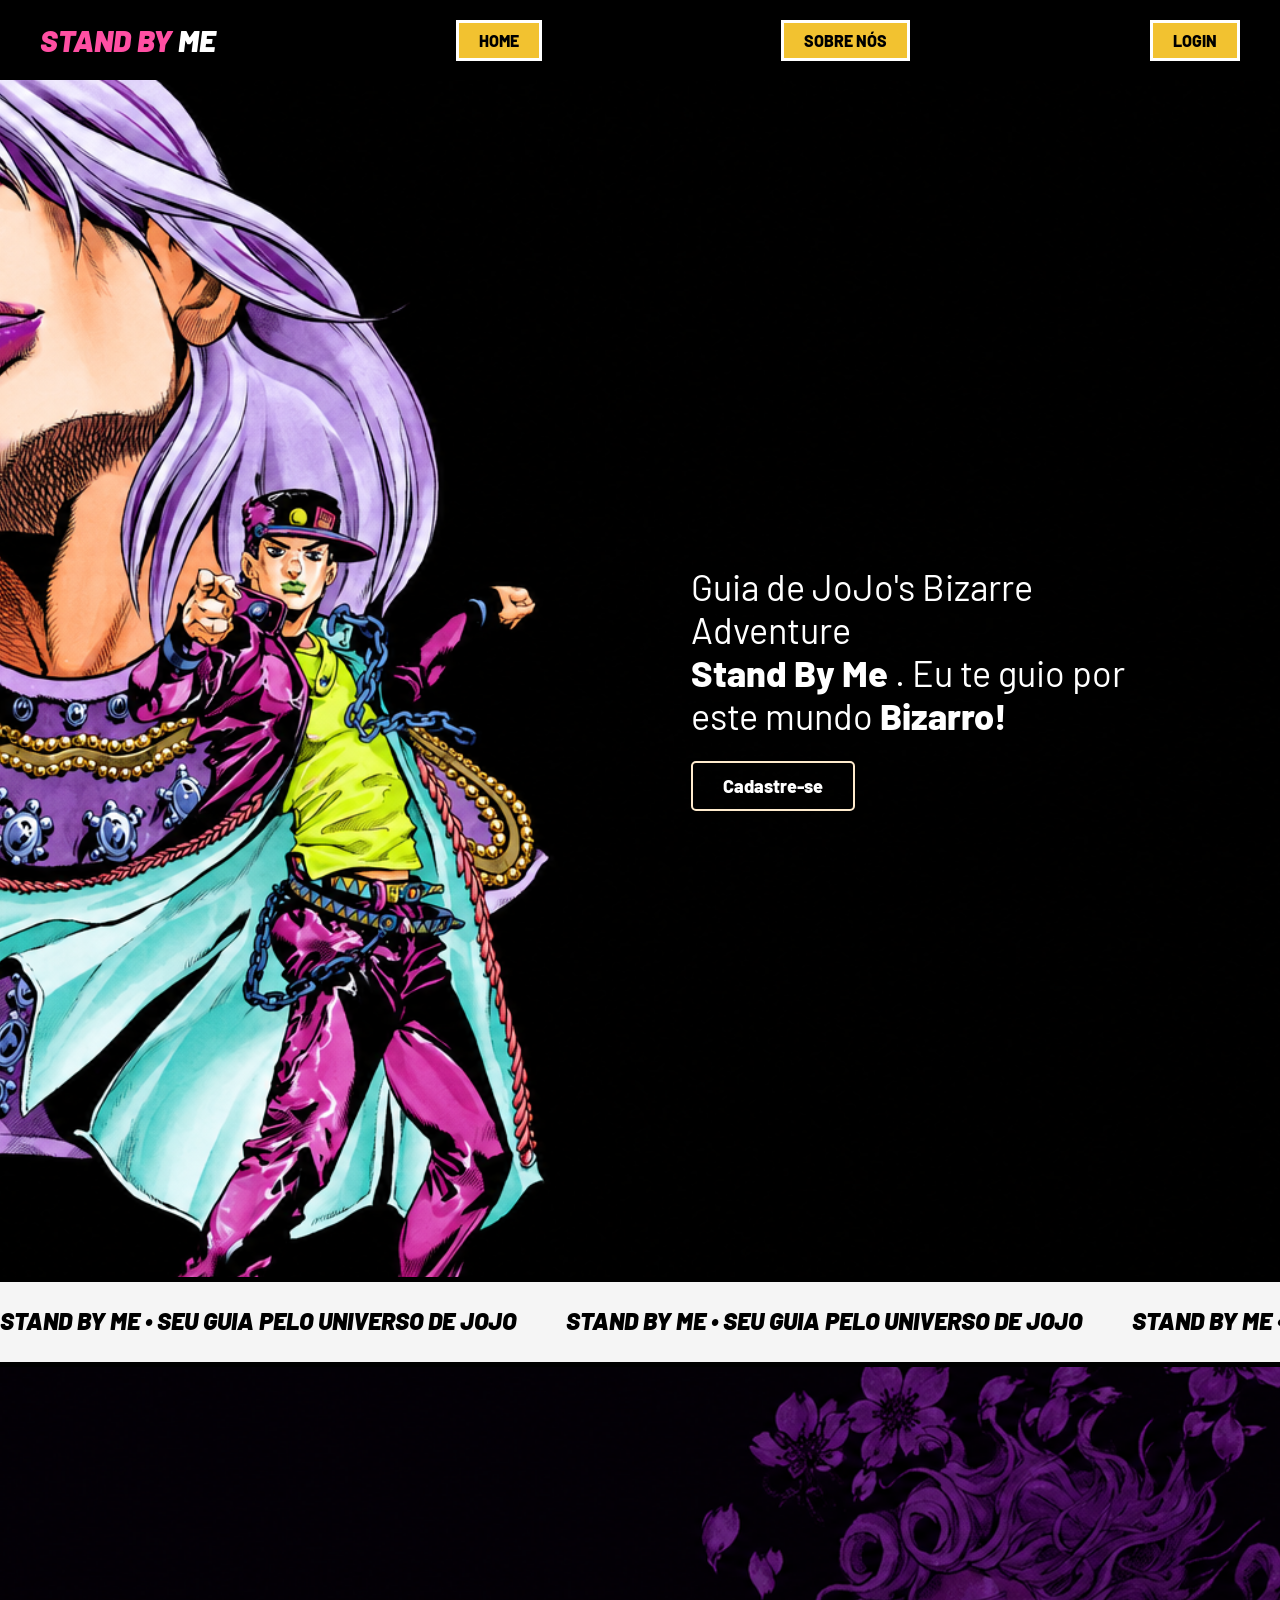
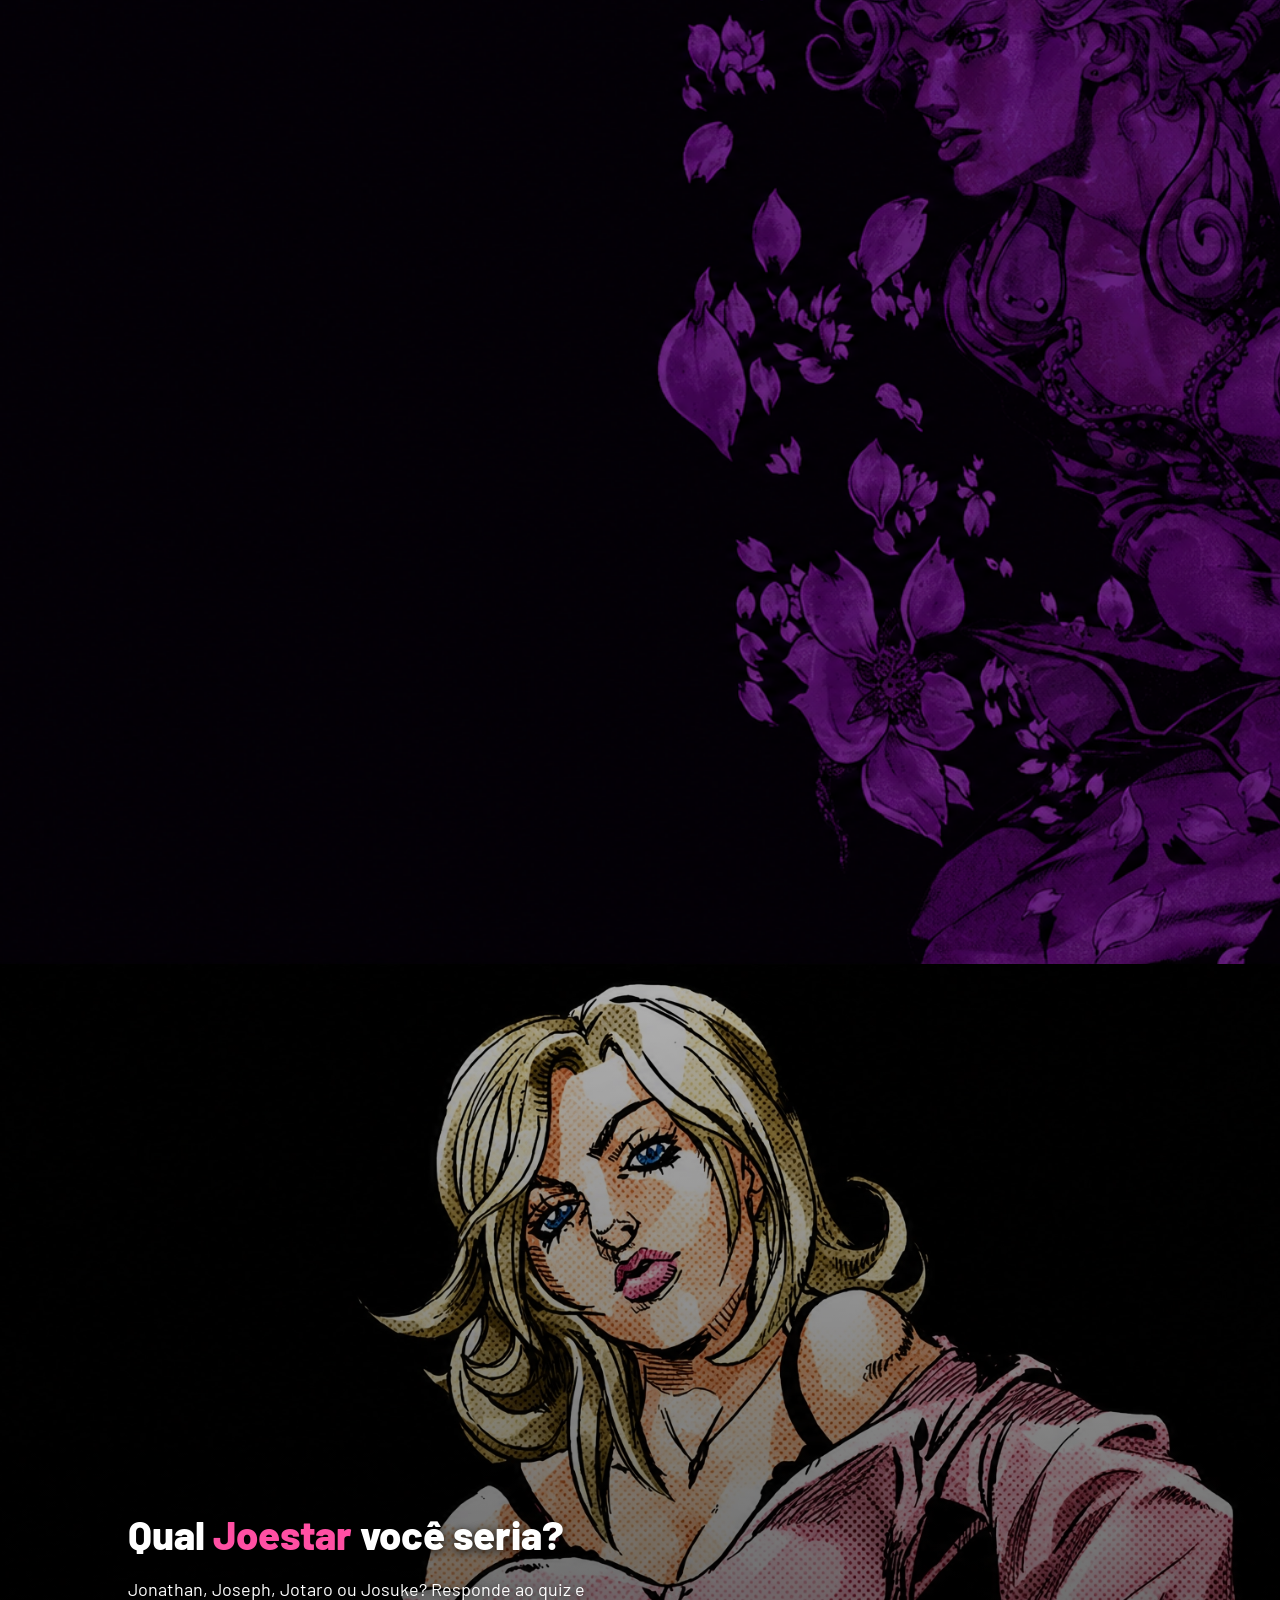
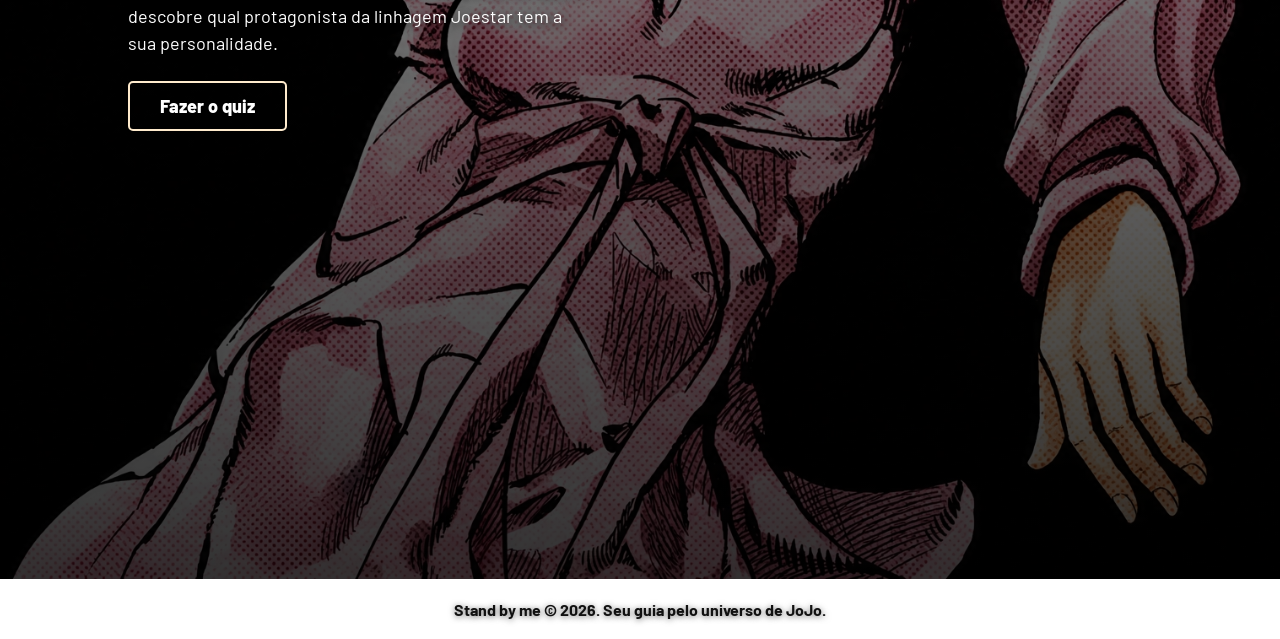
==== commit c64f4b18: "Adicionando o link para transição e excluindo ícone da página" ====
--- a/public/index.html
+++ b/public/index.html
@@ -9,9 +9,9 @@
   <title>Stand By Me | Página Inicial</title>
 
   <script src="./js/sessao.js"></script>
+  <script src="../js/loading.js"></script>
 
   <link rel="stylesheet" href="./css/estilo.css">
-  <link rel="icon" href="./assets/icon/favicon2.ico">
   <link rel="preconnect" href="https://fonts.gstatic.com">
 </head>
 
@@ -27,7 +27,7 @@
         <a href="index.html">Home</a>
       </li>
       <li>
-        <a href="../public/sobre_nós.html">Sobre nós</a>
+        <a href="sobre_nos.html">Sobre nós</a>
       </li>
       <li>
         <a href="login.html">Login</a>
@@ -38,12 +38,17 @@
   <div class="banner">
     <div class="container">
       <div class="chamada">
-        <p><span>Stand By Me</span>. Eu te guio por este mundo <span>Bizarro!</span></p>
+        <p class="subtitulo">Guia de JoJo's Bizarre Adventure</p>
+        <p class="fundo-preto">
+          <span class="destaque-amarelo">Stand By Me</span> . Eu te guio por este mundo <span
+            class="destaque-rosa">Bizarro!</span>
+        </p>
         <a href="cadastro.html" class="botao-chamada">Cadastre-se</a>
       </div>
     </div>
   </div>
-<div class="faixa-conexao">
+
+  <div class="faixa-conexao">
     <div class="faixa-conteudo">
       <span>STAND BY ME &bull; SEU GUIA PELO UNIVERSO DE JOJO</span>
       <span>STAND BY ME &bull; SEU GUIA PELO UNIVERSO DE JOJO</span>
@@ -58,11 +63,13 @@
     </div>
   </div>
 
+
   <div class="banner2">
     <div class="container">
       <div class="chamada">
-        <h1>Qual <span>Joestar </span>você seria?</h1>
-        <p>Jonathan, Joseph, Jotaro ou Josuke? Responde ao quiz e descobre qual protagonista da linhagem Joestar tem a
+        <h1>Qual <span class="destaque-amarelo"> Joestar </span>  você seria?</h1>
+        <p class="subtitulo">
+        Jonathan, Joseph, Jotaro ou Josuke? Responde ao quiz e descobre qual protagonista da linhagem Joestar tem a
           sua personalidade.</p>
         <a href="login.html" class="botao-chamada">Fazer o quiz</a>
       </div>
@@ -75,7 +82,7 @@
     </div>
   </div>
 
-  <div class="tela_carregando"">Carregando...</div>
+  <div class="tela_carregando">Carregando...</div>
 
 </body>
 
